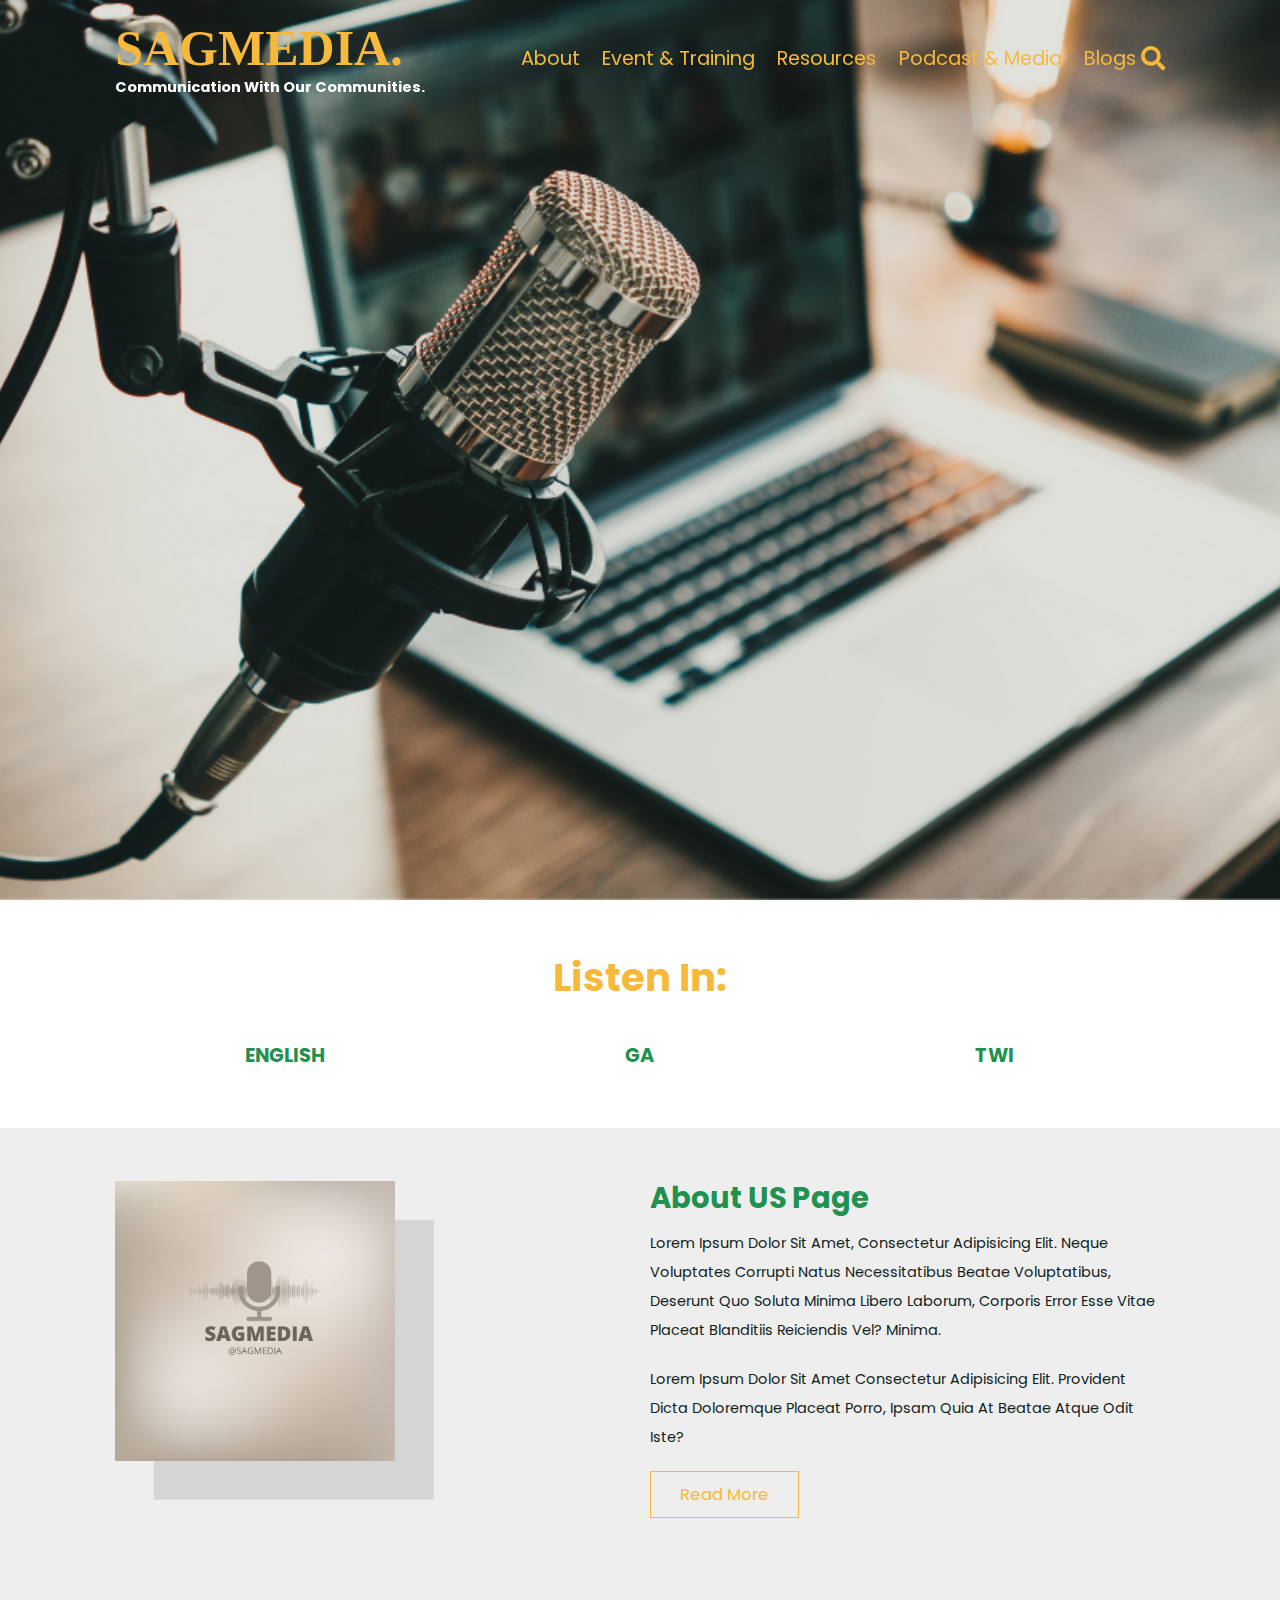
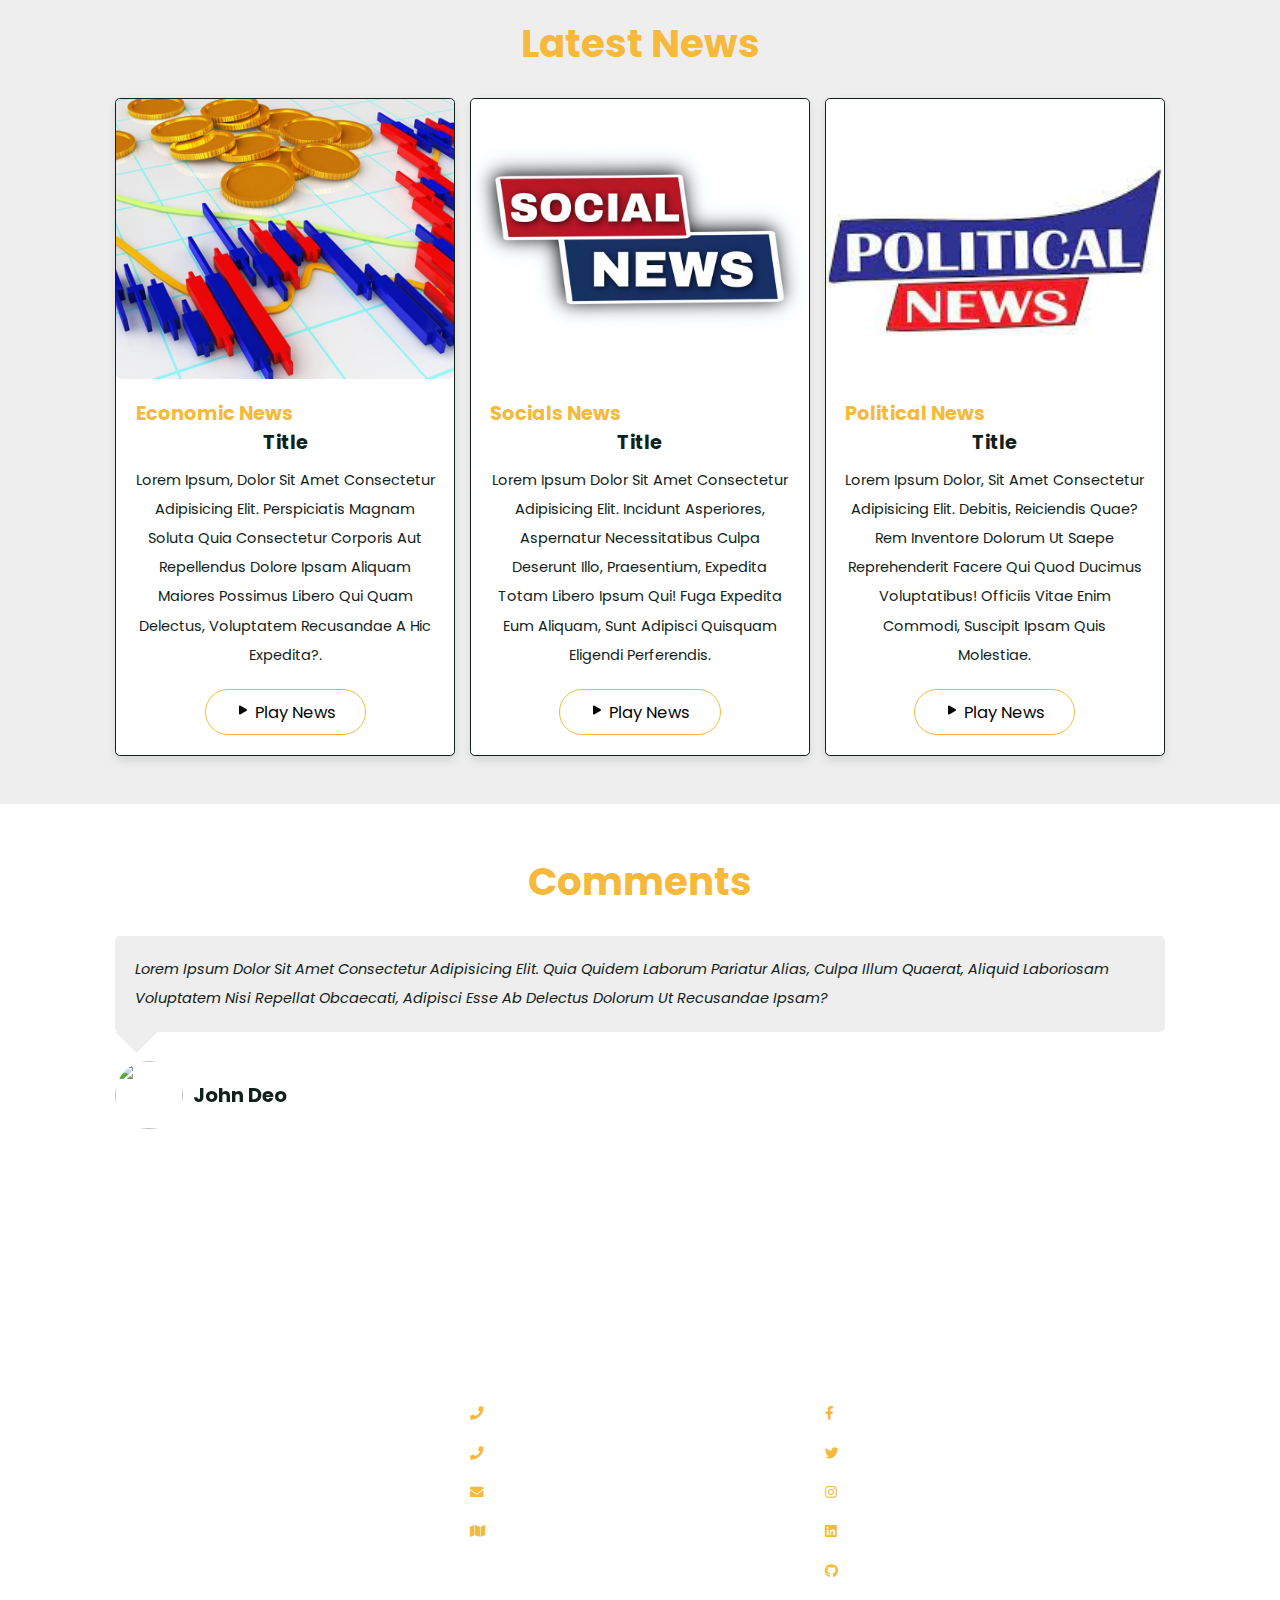
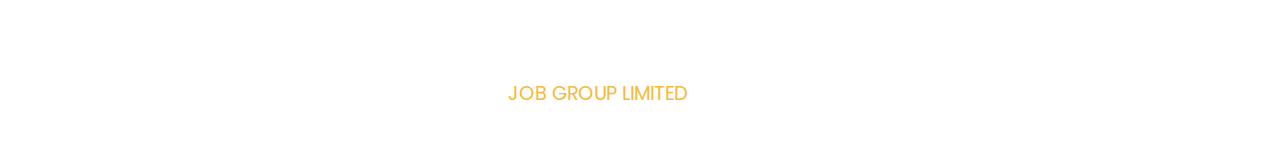
==== index.html @ a6d1913e "Update index.html" ====
<!DOCTYPE html>
<html lang="en">
<head>
    <meta charset="utf-8">
    <meta name="viewport" content="width=device-width, initial-scale=1.0">
    <title>SAGMEDIA</title>
<!--     <link href="vendor/bootstrap/css/bootstrap.min.css" rel="stylesheet"> -->
<!--     <link rel="stylesheet" href="https://maxcdn.bootstrapcdn.com/bootstrap/3.4.1/css/bootstrap.min.css">
    <script src="https://ajax.googleapis.com/ajax/libs/jquery/3.6.4/jquery.min.js"></script>
    <script src="https://maxcdn.bootstrapcdn.com/bootstrap/3.4.1/js/bootstrap.min.js"></script>
 -->


    
    <!-- font awesome cdn link  -->
   <link rel="stylesheet" href="https://cdnjs.cloudflare.com/ajax/libs/font-awesome/5.15.4/css/all.min.css">

    <link rel="stylesheet" href="https://unpkg.com/swiper@7/swiper-bundle.min.css" />
    <link rel="stylesheet" href="https://cdn.jsdelivr.net/npm/swiper@10/swiper-bundle.min.css" />
  <!-- custom css file link  -->
  <link rel="stylesheet" href="css/style.css">
</head>

<header  class="header">
    <!-- <img src="image/1.jpg" alt="" style="width:50px;height:50px;">  -->
    <a href="index.html" class="logo"> <label style="color:#f6b93b;font-family: 'Dancing Script';font-size: 50px;">SAGMEDIA.</label>
    <p>Communication With Our Communities.</p>
    </a>

    <nav class="navbar">
        <div id="nav-close" class="fas fa-times"></div>
        <div class="dropdown">
            <div class="dropdown-content">
                <!--<a href="#home">Home</a> -->
                <a href="#about">About</a>
                <a href="#shop">Event & Training</a>
                <a href="#packages">Resources</a>
                <a href="#media">Podcast & Media</a>
                <a href="#blogs">Blogs</a>
            </div> 
        </div>
    </nav>

    <div class="icons">
        <div id="menu-btn" class="fas fa-bars"></div>
        <!-- <a href="#" class="fas fa-shopping-cart"></a> -->
        <div id="search-btn" class="fas fa-search"></div>
    </div>

 
</header>
<body>

<div class="search-form">

    <div id="close-search" class="fas fa-times"></div>

    <form action="">
        <input type="search" name="" placeholder="search here..." id="search-box">
        <label for="search-box" class="fas fa-search"></label>
    </form>
</div>

<!-- home section starts  -->

<section class="home" id="home">

    <div class="swiper home-slider">

        <div class="swiper-wrapper">

            <div class="swiper-slide">
                <div class="box" style="background: url(image/pod.png) no-repeat;">
                    <div class="content">
<!--                         <span style="color:white;">Satisfy Your</span> -->
<!--                         <h3>Taste for News</h3> -->
<!--                         <p>Lorem ipsum dolor sit amet consectetur adipisicing elit. Impedit unde ex molestias soluta consequatur saepe aliquam, excepturi delectus consequuntur minus!</p> -->
<!--                         <a href="#" class="btn">get started</a> -->
                    </div>
                </div>
            </div>

            
        </div>


    </div>

</section>

<!-- home section ends -->

<!-- category section starts  -->

<section class="categories">

    <h1 class="heading">Listen In:</h1>

    <div class="box-container">

        <div class="box">
            <!--<img src="images/category-1.jpg" alt=""> -->
            <a href="#"><h2>ENGLISH</h2></a>
            <!--<p>Lorem ipsum dolor sit amet consectetur, adipisicing elit. Laborum, id.</p> -->
            <!--<a href="#" class="btn">read more</a> -->
        </div>

        <div class="box">
            <!--<img src="images/category-2.jpg" alt=""> -->
            <a href="#"><h2>GA</h2></a>
            <!--<p>Lorem ipsum dolor sit amet consectetur, adipisicing elit. Laborum, id.</p> -->
            <!--<a href="#" class="btn">read more</a> -->
        </div>

        <div class="box">
            <!--<img src="images/category-3.jpg" alt=""> -->
            <a href="#"><h2>TWI</h2></a>
            <!--<p>Lorem ipsum dolor sit amet consectetur, adipisicing elit. Laborum, id.</p> -->
            <!--<a href="#" class="btn">read more</a> -->
        </div>

<!--         <div class="box">
            <img src="images/category-4.jpg" alt="">
            <h3>kayaking</h3>
            <p>Lorem ipsum dolor sit amet consectetur, adipisicing elit. Laborum, id.</p>
            <a href="#" class="btn">read more</a>
        </div> -->

    </div>

</section>

<!-- media section ends -->


<!-- about section starts  -->

<section class="about" id="about">

    <div class="image">
        <img src="image/logo.jpg" alt="logo">
    </div>

    <div class="content">
        <h3>About US Page</h3>
        <p>Lorem ipsum dolor sit amet, consectetur adipisicing elit. Neque voluptates corrupti natus necessitatibus beatae voluptatibus, deserunt quo soluta minima libero laborum, corporis error esse vitae placeat blanditiis reiciendis vel? Minima.</p>
        <p>Lorem ipsum dolor sit amet consectetur adipisicing elit. Provident dicta doloremque placeat porro, ipsam quia at beatae atque odit iste?</p>
        <a href="about.html" class="btn">read more</a>
    </div>

</section>

<!-- about section ends -->



<!-- show section starts  -->

<!-- <section class="Show" id="show">

    <h1 class="heading">Featured Shows</h1>

    <div class="Shows swiper">
        <div class="swiper-wrapper">
        <div class="swiper-slide slide">
         <div class="card">
            <img src="image/bible.webp" alt="bible" style="width:100%">
            <h1>Morning Devotion</h1>
            <p class="price">$19.99</p>
            <p>Lorem ipsum dolor sit amet consectetur adipisicing elit. Atque placeat natus odio ullam minus, error nisi porro aperiam. Excepturi ab quam quaerat numquam voluptas amet suscipit veritatis iusto, laborum obcaecati?</p>
         </div>        
        </div>
        <div class="swiper-slide slide">
         <div class="card">
            <img src="image/news.webp" alt="newspaper" style="width:100%">
            <h1>Daily News</h1>
            <p class="price">$19.99</p>
            <p>Lorem ipsum dolor sit, amet consectetur adipisicing elit. Blanditiis asperiores consectetur eos quas officia eius incidunt animi, laborum neque repellat molestias, inventore quam atque accusantium hic nam, fuga error ipsam?</p>
         </div>    
        </div>
        <div class="swiper-slide slide">
         <div class="card">
            <img src="image/sports.jpg" alt="sports" style="width:100%">
            <h1>Sports News</h1>
            <p class="price">$19.99</p>
            <p>Lorem ipsum dolor sit, amet consectetur adipisicing elit. Blanditiis asperiores consectetur eos quas officia eius incidunt animi, laborum neque repellat molestias, inventore quam atque accusantium hic nam, fuga error ipsam?</p>
         </div>  
        </div>
        <div class="swiper-slide slide">
         <div class="card">
            <img src="image/ent.webp" alt="entertainment" style="width:100%">
            <h1>Entertainment News</h1>
            <p class="price">$19.99</p>
            <p>Lorem ipsum dolor sit, amet consectetur adipisicing elit. Blanditiis asperiores consectetur eos quas officia eius incidunt animi, laborum neque repellat molestias, inventore quam atque accusantium hic nam, fuga error ipsam?</p>
         </div>  
        </div>
        <div class="swiper-slide slide">
         <div class="card">
            <img src="image/business.jpg" alt="business" style="width:100%">
            <h1>Business News</h1>
            <p class="price">$19.99</p>
            <p>Lorem ipsum dolor sit, amet consectetur adipisicing elit. Blanditiis asperiores consectetur eos quas officia eius incidunt animi, laborum neque repellat molestias, inventore quam atque accusantium hic nam, fuga error ipsam?</p>
         </div>  
        </div>
        <div class="swiper-slide slide">
         <div class="card">
            <img src="image/foreign.jpg" alt="affairs" style="width:100%">
            <h1>Foreign Affairs</h1>
            <p class="price">$19.99</p>
            <p>Lorem ipsum dolor sit, amet consectetur adipisicing elit. Blanditiis asperiores consectetur eos quas officia eius incidunt animi, laborum neque repellat molestias, inventore quam atque accusantium hic nam, fuga error ipsam?</p>
         </div>  
        </div>
        <!-- <div class="swiper-slide">Slide 7</div>
        <div class="swiper-slide">Slide 8</div>
        <div class="swiper-slide">Slide 9</div> 
        </div>
     <div class="swiper-button-next"></div>
     <div class="swiper-button-prev"></div>
     <div class="swiper-pagination"></div>
    </div>

    <div class="swiper product-slider">

        <div class="swiper-wrapper">

            <div class="swiper-slide slide">
                <div class="image">
                    <img src="images/product-1.jpg" alt="">
                    <div class="icons">
                        <a href="#" class="fas fa-shopping-cart"></a>
                        <a href="#" class="fas fa-eye"></a>
                        <a href="#" class="fas fa-share"></a>
                    </div>
                </div>
                <div class="content">
                    <h3>Scooter Name</h3>
                    <p style="color: grey;font-size:16px;">Serial Number: 12366</p>
                    <div class="price"> $5.00 - $25.00 </div>
                   
                </div>
            </div>

            <div class="swiper-slide slide">
                <div class="image">
                    <img src="images/product-2.jpg" alt="">
                    <div class="icons">
                        <a href="#" class="fas fa-shopping-cart"></a>
                        <a href="#" class="fas fa-eye"></a>
                        <a href="#" class="fas fa-share"></a>
                    </div>
                </div>
                <div class="content">
                <h3>Scooter Name</h3>
                <p style="color: grey;font-size:16px;">Serial Number: 12366</p>
                    <div class="price"> $5.00 - $25.00 </div>
                </div>
            </div>

            <div class="swiper-slide slide">
                <div class="image">
                    <img src="images/product-3.jpg" alt="">
                    <div class="icons">
                        <a href="#" class="fas fa-shopping-cart"></a>
                        <a href="#" class="fas fa-eye"></a>
                        <a href="#" class="fas fa-share"></a>
                    </div>
                </div>
                <div class="content">
                <h3>Scooter Name</h3>
                <p style="color: grey;font-size:16px;">Serial Number: 12366</p>
                    <div class="price"> $5.00 - $25.00 </div>
                </div>
            </div>

            <div class="swiper-slide slide">
                <div class="image">
                    <img src="images/product-4.jpg" alt="">
                    <div class="icons">
                        <a href="#" class="fas fa-shopping-cart"></a>
                        <a href="#" class="fas fa-eye"></a>
                        <a href="#" class="fas fa-share"></a>
                    </div>
                </div>
                <div class="content">
                <h3>Scooter Name</h3>
                <p style="color: grey;font-size:16px;">Serial Number: 12366</p>
                    <div class="price"> $5.00 - $25.00 </div>
                    
                </div>
            </div>

            <div class="swiper-slide slide">
                <div class="image">
                    <img src="images/product-5.jpg" alt="">
                    <div class="icons">
                        <a href="#" class="fas fa-shopping-cart"></a>
                        <a href="#" class="fas fa-eye"></a>
                        <a href="#" class="fas fa-share"></a>
                    </div>
                </div>
                <div class="content">
                <h3>Scooter Name</h3>
                <p style="color: grey;font-size:16px;">Serial Number: 12366</p>
                    <div class="price"> $5.00 - $25.00 </div>
                </div>
            </div>

            <div class="swiper-slide slide">
                <div class="image">
                    <img src="images/product-6.jpg" alt="">
                    <div class="icons">
                        <a href="#" class="fas fa-shopping-cart"></a>
                        <a href="#" class="fas fa-eye"></a>
                        <a href="#" class="fas fa-share"></a>
                    </div>
                </div>
                <div class="content">
                 <h3>Scooter Name</h3>
                 <p style="color: grey;font-size:16px;">Serial Number: 12366</p>
                    <div class="price"> $5.00 - $25.00 </div>
                   
                </div>
            </div>

        </div>

        <div class="swiper-button-next"></div>
        <div class="swiper-button-prev"></div>

    </div> 

</section>-->
<!-- show section ends -->

<!-- packages section starts  -->

<section class="Latest" id="Latest">

    <h1 class="heading">Latest News</h1>

    <div class="box-container">

        <div class="box">
            <div class="image">
                <img src="image/econs.jpg" alt="Economics">
            </div>
            <div class="content">
                <h3>Economic News</h3>
                   <h4>Title</h4>
                <p>Lorem ipsum, dolor sit amet consectetur adipisicing elit. Perspiciatis magnam soluta quia consectetur corporis aut repellendus dolore ipsam aliquam maiores possimus libero qui quam delectus, voluptatem recusandae a hic expedita?.</p>
                <!-- <div class="price">$250 - $450</div> -->
                <a href="#" class="btns"><svg xmlns="http://www.w3.org/2000/svg" width="16" height="16" fill="currentColor" class="bi bi-play-fill" viewBox="0 0 16 16">
  <path d="m11.596 8.697-6.363 3.692c-.54.313-1.233-.066-1.233-.697V4.308c0-.63.692-1.01 1.233-.696l6.363 3.692a.802.802 0 0 1 0 1.393z"/>
</svg> Play News</a>
            </div>
        </div>

        <div class="box">
            <div class="image">
                <img src="image/socials.jpg" alt="Socials News">
            </div>
            <div class="content">
                <h3>Socials News</h3>
                <h4>Title</h4>
                <p>Lorem ipsum dolor sit amet consectetur adipisicing elit. Incidunt asperiores, aspernatur necessitatibus culpa deserunt illo, praesentium, expedita totam libero ipsum qui! Fuga expedita eum aliquam, sunt adipisci quisquam eligendi perferendis.</p>
                <!-- <div class="price">$250 - $450</div> -->
                <a href="#" class="btns"><svg xmlns="http://www.w3.org/2000/svg" width="16" height="16" fill="currentColor" class="bi bi-play-fill" viewBox="0 0 16 16">
  <path d="m11.596 8.697-6.363 3.692c-.54.313-1.233-.066-1.233-.697V4.308c0-.63.692-1.01 1.233-.696l6.363 3.692a.802.802 0 0 1 0 1.393z"/>
</svg> Play News</a>
            </div>
        </div>

        <div class="box">
            <div class="image">
                <img src="image/politics.jpg" alt="Politics">
            </div>
            <div class="content">
                <h3>Political News</h3>
                <h4>Title</h4>
                <p>Lorem ipsum dolor, sit amet consectetur adipisicing elit. Debitis, reiciendis quae? Rem inventore dolorum ut saepe reprehenderit facere qui quod ducimus voluptatibus! Officiis vitae enim commodi, suscipit ipsam quis molestiae.</p>
                <!-- <div class="price">$250 - $450</div> -->
                <a href="#" class="btns"><svg xmlns="http://www.w3.org/2000/svg" width="16" height="16" fill="currentColor" class="bi bi-play-fill" viewBox="0 0 16 16">
  <path d="m11.596 8.697-6.363 3.692c-.54.313-1.233-.066-1.233-.697V4.308c0-.63.692-1.01 1.233-.696l6.363 3.692a.802.802 0 0 1 0 1.393z"/>
</svg> Play News</a>
            </div>
        </div>

    </div>

</section>

<!-- packages section ends -->



<!-- services section starts  -->

<!-- <section class="services"> 

    <h1 class="heading"> what we offer </h1>

    <div class="box-container">

        <div class="box">
            <img src="images/serv-1.png" alt="">
            <h3>complete guide</h3>
            <p>Lorem ipsum dolor sit, amet consectetur adipisicing elit. Repellendus, nihil?</p>
            <a href="#" class="btn">read more</a>
        </div>

        <div class="box">
            <img src="images/serv-2.png" alt="">
            <h3>custom packages</h3>
            <p>Lorem ipsum dolor sit, amet consectetur adipisicing elit. Repellendus, nihil?</p>
            <a href="#" class="btn">read more</a>
        </div>

        <div class="box">
            <img src="images/serv-3.png" alt="">
            <h3>family trips</h3>
            <p>Lorem ipsum dolor sit, amet consectetur adipisicing elit. Repellendus, nihil?</p>
            <a href="#" class="btn">read more</a>
        </div>

        <div class="box">
            <img src="images/serv-4.png" alt="">
            <h3>train guides</h3>
            <p>Lorem ipsum dolor sit, amet consectetur adipisicing elit. Repellendus, nihil?</p>
            <a href="#" class="btn">read more</a>
        </div>

        <div class="box">
            <img src="images/serv-5.png" alt="">
            <h3>adventure trail</h3>
            <p>Lorem ipsum dolor sit, amet consectetur adipisicing elit. Repellendus, nihil?</p>
            <a href="#" class="btn">read more</a>
        </div>

        <div class="box">
            <img src="images/serv-6.png" alt="">
            <h3>various adventures</h3>
            <p>Lorem ipsum dolor sit, amet consectetur adipisicing elit. Repellendus, nihil?</p>
            <a href="#" class="btn">read more</a>
        </div>
        
    </div>

</section>-->

<!-- services section ends -->


<!-- newsletter section  -->

<!-- <section class="newsletter">

    <div class="content">
        <h1 class="heading">subscirbe now</h1>
        <p>Lorem ipsum dolor sit, amet consectetur adipisicing elit. Laboriosam ipsam repellat nostrum esse officiis unde quisquam corporis doloremque adipisci similique!</p>
        <form action="">
            <input type="email" name="" placeholder="enter your email" id="" class="email">
            <input type="submit" value="subscirbe" class="btn">
        </form>
    </div>

</section> -->

<!-- reviews section starts  -->

<section class="reviews" id="reviews">

    <h1 class="heading">Comments</h1>

    <div class="swiper review-slider">

        <div class="swiper-wrapper">

            <div class="swiper-slide slide">
                <p class="text">Lorem ipsum dolor sit amet consectetur adipisicing elit. Quia quidem laborum pariatur alias, culpa illum quaerat, aliquid laboriosam voluptatem nisi repellat obcaecati, adipisci esse ab delectus dolorum ut recusandae ipsam?</p>
                <div class="user">
                    <img src="images/pic-1.png" alt="">
                    <div class="info">
                        <h3>john deo</h3>
                        <!-- <span>designer</span> -->
                    </div>
                </div>
            </div>

            <div class="swiper-slide slide">
                <p class="text">Lorem ipsum dolor sit amet consectetur adipisicing elit. Quia quidem laborum pariatur alias, culpa illum quaerat, aliquid laboriosam voluptatem nisi repellat obcaecati, adipisci esse ab delectus dolorum ut recusandae ipsam?</p>
                <div class="user">
                    <img src="images/pic-2.png" alt="">
                    <div class="info">
                        <h3>john deo</h3>
                        <span>designer</span>
                    </div>
                </div>
            </div>

            <div class="swiper-slide slide">
                <p class="text">Lorem ipsum dolor sit amet consectetur adipisicing elit. Quia quidem laborum pariatur alias, culpa illum quaerat, aliquid laboriosam voluptatem nisi repellat obcaecati, adipisci esse ab delectus dolorum ut recusandae ipsam?</p>
                <div class="user">
                    <img src="images/pic-3.png" alt="">
                    <div class="info">
                        <h3>john deo</h3>
                        <span>designer</span>
                    </div>
                </div>
            </div>

            <div class="swiper-slide slide">
                <p class="text">Lorem ipsum dolor sit amet consectetur adipisicing elit. Quia quidem laborum pariatur alias, culpa illum quaerat, aliquid laboriosam voluptatem nisi repellat obcaecati, adipisci esse ab delectus dolorum ut recusandae ipsam?</p>
                <div class="user">
                    <img src="images/pic-4.png" alt="">
                    <div class="info">
                        <h3>john deo</h3>
                        <span>designer</span>
                    </div>
                </div>
            </div>

            <div class="swiper-slide slide">
                <p class="text">Lorem ipsum dolor sit amet consectetur adipisicing elit. Quia quidem laborum pariatur alias, culpa illum quaerat, aliquid laboriosam voluptatem nisi repellat obcaecati, adipisci esse ab delectus dolorum ut recusandae ipsam?</p>
                <div class="user">
                    <img src="images/pic-5.png" alt="">
                    <div class="info">
                        <h3>john deo</h3>
                        <span>designer</span>
                    </div>
                </div>
            </div>

            <div class="swiper-slide slide">
                <p class="text">Lorem ipsum dolor sit amet consectetur adipisicing elit. Quia quidem laborum pariatur alias, culpa illum quaerat, aliquid laboriosam voluptatem nisi repellat obcaecati, adipisci esse ab delectus dolorum ut recusandae ipsam?</p>
                <div class="user">
                    <img src="images/pic-6.png" alt="">
                    <div class="info">
                        <h3>john deo</h3>
                        <span>designer</span>
                    </div>
                </div>
            </div>

        </div>

    </div>

</section>

<!-- reviews section ends -->

<section class="clients">

    <div class="swiper clients-slider">
        <div class="swiper-wrapper">
            <div class="swiper-slide silde"><img src="images/client-logo-1.png" alt=""></div>
            <div class="swiper-slide silde"><img src="images/client-logo-2.png" alt=""></div>
            <div class="swiper-slide silde"><img src="images/client-logo-3.png" alt=""></div>
            <div class="swiper-slide silde"><img src="images/client-logo-4.png" alt=""></div>
        </div>
    </div>

</section>

<!-- footer section starts  -->

<section class="footer">

    <div class="box-container">

        <div class="box">
            <h3>quick links</h3>
            <a href="#home">Home</a>
            <a href="#about">About</a>
            <a href="#shop">Event & Training</a>
            <a href="#packages">Resources</a>
            <a href="#reviews">Podcast & Media</a>
            <a href="#blogs">Blogs</a>
        </div>

<!--         <div class="box">
            <h3>extra links</h3>
            <a href="#">my account</a>
            <a href="#">my order</a>
            <a href="#">my wishlist</a>
            <a href="#">ask questions</a>
            <a href="#">terms of use</a>
            <a href="#">privacy policy</a>
        </div> -->

        <div class="box">
            <h3>contact info</h3>
            <a href="#"> <i class="fas fa-phone"></i> +1232-4334556-7743890 </a>
            <a href="#"> <i class="fas fa-phone"></i> +73893-478393-7839 </a>
            <a href="#"> <i class="fas fa-envelope"></i> 123455@gmail.com </a>
            <a href="#"> <i class="fas fa-map"></i> accra, Ghana - +233 090 </a>
        </div>

        <div class="box">
            <h3>follow us</h3>
            <a href="#"> <i class="fab fa-facebook-f"></i> facebook </a>
            <a href="#"> <i class="fab fa-twitter"></i> twitter </a>
            <a href="#"> <i class="fab fa-instagram"></i> instagram </a>
            <a href="#"> <i class="fab fa-linkedin"></i> linkedin </a>
            <a href="#"> <i class="fab fa-github"></i> github </a>
        </div>

    </div>

    <div class="credit">created by <span>JOB GROUP LIMITED</span> | all rights reserved!</div>

</section>

<!-- footer section ends -->

<script src="https://cdn.jsdelivr.net/npm/swiper@10/swiper-bundle.min.js"></script>

<!-- custom js file link  -->
<script src="js/main.js"></script>



<!-- when scrolling header changes color start-->
<script>
  // Wait for the DOM to be loaded
  document.addEventListener("DOMContentLoaded", function () {
    // Get the header element
    var header = document.querySelector(".header");

    // Function to handle scrolling
    function handleScroll() {
      // Add "scrolled" class to header when user starts scrolling, remove it otherwise
      if (window.scrollY > 0) {
        header.classList.add("scrolled");
      } else {
        header.classList.remove("scrolled");
      }
    }

    // Listen for scroll events and call the handleScroll function
    window.addEventListener("scroll", handleScroll);
  });
</script>

<!-- when scrolling header changes color end-->
</body>
</html>
---- css/style.css ----
@import url("https://fonts.googleapis.com/css2?family=Poppins:ital,wght@0,100;0,300;0,400;0,500;0,600;1,100;1,300&display=swap");
* {
  font-family: 'Poppins', sans-serif;
  margin: 0;
  padding: 0;
  -webkit-box-sizing: border-box;
          box-sizing: border-box;
  outline: none;
  border: none;
  text-decoration: none;
  text-transform: capitalize;
  -webkit-transition: .2s linear;
  transition: .2s linear;
}

html {
  font-size: 60.5%;
  overflow-x: hidden;
  scroll-behavior: smooth;
  scroll-padding-top: 5rem;
}

html::-webkit-scrollbar {
  width: 1rem;
}

html::-webkit-scrollbar-track {
  background: #fff;
}

html::-webkit-scrollbar-thumb {
  background: #f6b93b;
}

section {
  padding: 5rem 9%;
}

.btn {
  margin-top: 1rem;
  display: inline-block;
  border: 0.2rem solid #f6b93b;
  color: #f6b93b;
  cursor: pointer;
  background: none;
  font-size: 1.7rem;
  padding: 1rem 3rem;
}

.btn:hover {
  background: #ffffff;
  color: #050000;
}

.btns {
  margin-top: 1rem;
  display: inline-block;
  border: 0.2rem solid #f6b93b;
  color: #050505;
  cursor: pointer;
  background: none;
  font-size: 1.7rem;
  padding: 1rem 3rem;
  border-radius: 5rem;
}

.btns:hover {
  /* background: #ffffff; */
  color: #000000;
}

.heading {
  text-align: center;
  margin-bottom: 2.5rem;
  font-size: 4rem;
  color: #f6b93b;
}

.header {
  position: fixed;
  top: 0;
  left: 0;
  right: 0;
  padding: 2rem 9%;
  z-index: 1000;
  display: -webkit-box;
  display: -ms-flexbox;
  display: flex;
  -webkit-box-align: center;
      -ms-flex-align: center;
          align-items: center;
}
.header p{
 font-size: 1.5rem;
 color: #ffffff;
}

.header.scrolled {
  background-color: whitesmoke; /* Change this to the desired color when scrolled */
  /* Additional styles for the header when scrolled */
}

.header.scrolled .navbar a {
  color: #080600; /* Change this to the new navbar link font color when scrolling */
  /* Add other styles for the navbar links when scrolling as needed */
}

.header.scrolled p {
  color: #080600; /* Change this to the new navbar link font color when scrolling */
  /* Add other styles for the navbar links when scrolling as needed */
}

.header.active {
  background: #fff;
  -webkit-box-shadow: 0 0.5rem 1rem rgba(0, 0, 0, 0.1);
          box-shadow: 0 0.5rem 1rem rgba(0, 0, 0, 0.1);
}

.header .logo {
  margin-right: auto;
  font-size: 2.5rem;
  color: #10221b;
  font-weight: bolder;
}

.header .logo i {
  color: #06fc9d;
}

.blur{
  color: grey;
  font-size: 22px;
}

.header .navbar a {
  margin-left: 2rem;
  font-size: 2.0rem;
  color:#f6b93b;
}

.header .navbar a:hover {
  color:#ffffff;
}

.header .navbar #nav-close {
  font-size: 5rem;
  cursor: pointer;
  color:#f6b93b;
  display: none;
}

.header .icons a,
.header .icons div {
  font-size: 2.5rem;
  margin-left: 0.5rem;
  cursor: pointer;
  color: #f6b93b;
}

.header .icons a:hover,
.header .icons div:hover {
  color: #219150;
}

.header #menu-btn {
  display: none;
}

.search-form {
  position: fixed;
  top: 0;
  left: 0;
  height: 100%;
  width: 100%;
  background: rgba(0, 0, 0, 0.8);
  display: -webkit-box;
  display: -ms-flexbox;
  display: flex;
  -webkit-box-align: center;
      -ms-flex-align: center;
          align-items: center;
  -webkit-box-pack: center;
      -ms-flex-pack: center;
          justify-content: center;
  z-index: 10000;
  -webkit-transform: translateY(-110%);
          transform: translateY(-110%);
}

.search-form.active {
  -webkit-transform: translateY(0%);
          transform: translateY(0%);
}

.search-form #close-search {
  position: absolute;
  top: 1.5rem;
  right: 2.5rem;
  cursor: pointer;
  color: #fff;
  font-size: 6rem;
}

.search-form #close-search:hover {
  color:#f6b93b;
}

.search-form form {
  width: 70rem;
  margin: 0 2rem;
  padding-bottom: 2rem;
  border-bottom: 0.2rem solid #fff;
  display: -webkit-box;
  display: -ms-flexbox;
  display: flex;
  -webkit-box-align: center;
      -ms-flex-align: center;
          align-items: center;
}

.search-form form input {
  width: 100%;
  font-size: 2rem;
  color: #fff;
  text-transform: none;
  background: none;
  padding-right: 2rem;
}

.search-form form input::-webkit-input-placeholder {
  color: #aaa;
}

.search-form form input:-ms-input-placeholder {
  color: #aaa;
}

.search-form form input::-ms-input-placeholder {
  color: #aaa;
}

.search-form form input::placeholder {
  color: #aaa;
}

.search-form form label {
  font-size: 3rem;
  cursor: pointer;
  color: #fff;
}

.search-form form label:hover {
  color:#f6b93b;
}


.home {
  padding: 0;
}

.home .box {
  min-height: 100vh;
  display: -webkit-box;
  display: -ms-flexbox;
  display: flex;
  -webkit-box-align: center;
      -ms-flex-align: center;
          align-items: center;
  background-size: cover !important;
  background-position: center !important;
  -webkit-box-pack: end;
      -ms-flex-pack: end;
          justify-content: flex-end;
  padding: 2rem 9%;
}

.home .box.second {
  -webkit-box-pack: start;
      -ms-flex-pack: start;
          justify-content: flex-start;
}

.home .box .content {
  width: 50rem;
}

.home .box .content span {
  font-size: 4rem;
  color: #10221b;
}

.home .box .content h3 {
  font-size: 6rem;
  color: #219150;
  padding-top: .5rem;
  text-transform: uppercase;
}

.home .box .content p {
  line-height: 2;
  color: #ffffff;
  font-size: 1.5rem;
  padding: 1rem 0;
}

.swiper-button-next::after,
.swiper-button-prev::after {
  font-size: 3rem;
  color: #f00808;
}

.category .box-container {
  display: -ms-grid;
  display: grid;
  -ms-grid-columns: (minmax(29rem, 1fr))[auto-fit];
      grid-template-columns: repeat(auto-fit, minmax(29rem, 1fr));
  gap: 1.5rem;
}

.category .box-container .box {
  text-align: center;
  padding: 1rem;
}

.category .box-container .box img {
  height: 20rem;
  width: 20rem;
  border-radius: 50%;
  margin-bottom: 1rem;
}

.category .box-container .box h3 {
  font-size: 2rem;
  color: #219150;
}

.category .box-container .box p {
  font-size: 1.5rem;
  color: #10221b;
  padding: 1rem 0;
  line-height: 2;
}

.card {
  box-shadow: 0 4px 8px 0 rgba(0, 0, 0, 0.2);
  width: 400px;
  margin: auto;
  text-align: center;
  font-family: arial;
}

.card h1{
  font-size: 3.9rem;
  font-family: 'Dancing Script';
  color: #ffffff;
  position: relative;
  top:-140px;
}

.price {
  color: grey;
  font-size: 22px;
}

.card button {
  border: none;
  outline: 0;
  padding: 12px;
  color: white;
  background-color: #000;
  text-align: center;
  cursor: pointer;
  width: 100%;
  font-size: 18px;
}

.card button:hover {
  opacity: 0.7;
}

.categories .box-container {
  display: -ms-grid;
  display: grid;
  -ms-grid-columns: (minmax(29rem, 1fr))[auto-fit];
      grid-template-columns: repeat(auto-fit, minmax(29rem, 1fr));
  gap: 1.5rem;
}

.categories .box-container .box {
  text-align: center;
  padding: 1rem;
}

.categories .box-container .box img {
  height: 20rem;
  width: 20rem;
  border-radius: 50%;
  margin-bottom: 1rem;
}

.categories .box-container .box h2{
  font-size: 2rem;
  color: #219150;
}

.categories .box-container .box p {
  font-size: 1.5rem;
  color: #10221b;
  padding: 1rem 0;
  line-height: 2;
}



.more{
  position: relative;
  top:-84px;
  left: 50px;
  color: #f6b93b;
}




.about {
  background: #eee;
  display: -webkit-box;
  display: -ms-flexbox;
  display: flex;
  -webkit-box-align: center;
      -ms-flex-align: center;
          align-items: center;
  -ms-flex-wrap: wrap;
      flex-wrap: wrap;
  gap: 2rem;
}

.about .image {
  -webkit-box-flex: 1;
      -ms-flex: 1 1 42rem;
          flex: 1 1 42rem;
  padding-right: 5rem;
  padding-bottom: 5rem;
}

.about .image img {
  width: 60%;
  -webkit-box-shadow: 4rem 4rem 0 rgba(0, 0, 0, 0.1);
          box-shadow: 4rem 4rem 0 rgba(0, 0, 0, 0.1);
}

.about .content {
  -webkit-box-flex: 1;
      -ms-flex: 1 1 42rem;
          flex: 1 1 42rem;
}

.about .content h3 {
  font-size: 3rem;
  color: #219150;
}

.about .content p {
  font-size: 1.5rem;
  color: #10221b;
  padding: 1rem 0;
  line-height: 2;
}

.Show .slide {
  max-width: 530px;
  margin-right: auto;
  margin-left: auto;
  display: grid;
  gap: 5rem;
  margin-top: 2rem;
  
}

.Show .slide:hover .image .icons {
  -webkit-transform: translateY(0);
          transform: translateY(0);
}

.Show.slide .image {
  position: relative;
  overflow: hidden;
  height: 30rem;
  width: 100%;
}

.Show .slide .image img {
  height: 100%;
  width: 100%;
  -o-object-fit: cover;
     object-fit: cover;
}

.Show .slide .image .icons {
  width: 100%;
  position: absolute;
  bottom: 2rem;
  left: 0;
  text-align: center;
  z-index: 10;
  -webkit-transform: translateY(7rem);
          transform: translateY(7rem);
}

.Show .slide .image .icons a {
  height: 4.5rem;
  width: 4.5rem;
  line-height: 4.5rem;
  font-size: 1.7rem;
  background: #10221b;
  color: #fff;
  margin: 0 .2rem;
}

.Show .slide .image .icons a:hover {
  background: #219150;
}

.Show .slide .content {
  padding: 1rem 0;
  text-align: center;
}

.Show .slide .content h3 {
  font-size: 2rem;
  color: #10221b;
}

.Show .slide .content .price {
  padding: 1rem 0;
  padding-top: .5rem;
  font-size: 2rem;
  color: #219150;
}

.Show .slide .content .stars i {
  font-size: 1.7rem;
  color: #10221b;
}

.Latest {
  background: #eee;
}

.Latest .box-container {
  display: -ms-grid;
  display: grid;
  -ms-grid-columns: (minmax(32rem, 1fr))[auto-fit];
      grid-template-columns: repeat(auto-fit, minmax(32rem, 1fr));
  gap: 1.5rem;
}

.Latest .box-container .box {
  text-align: center;
  background: #fff;
  border: 0.2rem solid #10221b;
  -webkit-box-shadow: 0 0.5rem 1rem rgba(0, 0, 0, 0.1);
          box-shadow: 0 0.5rem 1rem rgba(0, 0, 0, 0.1);
  border-radius: .5rem;
}

.Latest .box-container .box:hover {
  background: #10221b;
}

.Latest .box-container .box:hover .content > * {
  color: #fff;
}

.Latest .box-container .box:hover .btn {
  border-color: #fff;
}

.Latest .box-container .box:hover .btn:hover {
  background: #fff;
  color: #10221b;
}

.Latest .box-container .box .image {
  height: 29rem;
  overflow: hidden;
  padding: 0.0rem;
  padding-bottom: 0;
  border-radius: .5rem;
}

.Latest .box-container .box .image img {
  height: 100%;
  width: 100%;
  -o-object-fit: cover;
     object-fit: cover;
  border-radius: .5rem;
}

.Latest .box-container .box .content {
  padding: 2rem;
}

.Latest .box-container .box .content h3 {
  font-size: 2rem;
  color: #f6b93b;
  text-align: left;
}

.Latest .box-container .box .content h4 {
  font-size: 2rem;
  color: #10221b;
  text-align: center;
}

.Latest .box-container .box .content p {
  font-size: 1.5rem;
  color: #10221b;
  padding: 1rem 0;
  line-height: 2;
}

.Latest .box-container .box .content .price {
  font-size: 2rem;
  color: #219150;
}

.services {
  background: #eee;
}

.services .box-container {
  display: -ms-grid;
  display: grid;
  -ms-grid-columns: (minmax(31rem, 1fr))[auto-fit];
      grid-template-columns: repeat(auto-fit, minmax(31rem, 1fr));
  gap: 1.5rem;
}

.services .box-container .box {
  text-align: center;
  padding: 2rem;
  border: 0.2rem solid #10221b;
  border-radius: .5rem;
  background: #fff;
}

.services .box-container .box:hover {
  background: #10221b;
}

.services .box-container .box:hover img {
  -webkit-filter: invert(1);
          filter: invert(1);
}

.services .box-container .box:hover p {
  color: #fff;
}

.services .box-container .box:hover .btn {
  border-color: #fff;
  color: #fff;
}

.services .box-container .box:hover .btn:hover {
  background: #fff;
  color: #10221b;
}

.services .box-container .box img {
  height: 10rem;
  margin-bottom: 1rem;
}

.services .box-container .box h3 {
  font-size: 2rem;
  color: #219150;
}

.services .box-container .box p {
  font-size: 1.5rem;
  color: #10221b;
  padding: 1rem 0;
  line-height: 2;
}

.reviews .slide .text {
  padding: 2rem;
  font-size: 1.5rem;
  font-style: italic;
  background: #eee;
  border-radius: .5rem;
  color: #10221b;
  line-height: 2;
  position: relative;
  z-index: 0;
  margin-bottom: 3rem;
}

.reviews .slide .text::before {
  content: '';
  position: absolute;
  bottom: -1.5rem;
  left: .7rem;
  height: 3rem;
  width: 3rem;
  background: #eee;
  -webkit-transform: rotate(45deg);
          transform: rotate(45deg);
}

.reviews .slide .user {
  display: -webkit-box;
  display: -ms-flexbox;
  display: flex;
  -webkit-box-align: center;
      -ms-flex-align: center;
          align-items: center;
  gap: 1rem;
}

.reviews .slide .user img {
  height: 7rem;
  width: 7rem;
  border-radius: 50%;
}

.reviews .slide .user h3 {
  font-size: 2rem;
  color: #10221b;
}

.reviews .slide .user span {
  color: #219150;
  font-size: 1.5rem;
}

.blogs .slide {
  text-align: center;
  padding: 2rem;
}

.blogs .slide img {
  height: 25rem;
  width: 100%;
  -o-object-fit: cover;
     object-fit: cover;
  border-radius: .5rem;
}

.blogs .slide .icons {
  background: #10221b;
  border-radius: .5rem;
  padding: 1rem;
  position: relative;
  top: -2rem;
  display: inline-block;
}

.blogs .slide .icons a {
  font-size: 1.4rem;
  color: #fff;
  margin: 0 1rem;
}

.blogs .slide .icons a:hover {
  color: #219150;
}

.blogs .slide .icons a i {
  padding-right: .5rem;
  color: #219150;
}

.blogs .slide h3 {
  font-size: 2rem;
  color: #10221b;
}

.blogs .slide p {
  font-size: 1.4rem;
  padding: 1rem 0;
  line-height: 2;
  color: #10221b;
}

.newsletter {
  background: #eee;
}

.newsletter .content {
  max-width: 70rem;
  margin: 1rem auto;
  text-align: center;
}

.newsletter .content p {
  font-size: 1.5rem;
  line-height: 2;
  color: #10221b;
}

.newsletter .content form {
  margin-top: 2rem;
  background: #fff;
  border-radius: 5rem;
  border: 0.2rem solid #10221b;
  padding: .7rem;
  display: -webkit-box;
  display: -ms-flexbox;
  display: flex;
}

.newsletter .content form .email {
  width: 100%;
  background: none;
  text-transform: none;
  font-size: 1.6rem;
  color: #10221b;
  padding: 0 1.3rem;
}

.newsletter .content form .btn {
  margin-top: 0;
  border-radius: 5rem;
  background: #10221b;
  color: #fff;
}

.newsletter .content form .btn:hover {
  background: none;
  color: #10221b;
}

.clients .silde {
  text-align: center;
}

.clients .silde img {
  height: 12rem;
}

.footer {
  background: -webkit-gradient(linear, left top, left bottom, from(rgba(0, 0, 0, 0.5)), to(rgba(0, 0, 0, 0.5))), url(../images/footer-bg.jpg) no-repeat;
  background: linear-gradient(rgba(0, 0, 0, 0.5), rgba(0, 0, 0, 0.5)), url(../images/footer-bg.jpg) no-repeat;
  background-size: cover;
  background-position: center;
  background-attachment: fixed;
}

.footer .box-container {
  display: -ms-grid;
  display: grid;
  -ms-grid-columns: (minmax(25rem, 1fr))[auto-fit];
      grid-template-columns: repeat(auto-fit, minmax(25rem, 1fr));
  gap: 1.5rem;
}

.footer .box-container .box h3 {
  font-size: 2rem;
  padding: 1.5rem 0;
  color: #fff;
}

.footer .box-container .box a {
  display: block;
  font-size: 1.4rem;
  color: #fff;
  padding: 1rem 0;
}

.footer .box-container .box a i {
  color: #f6b93b;
  padding-right: .5rem;
}

.footer .box-container .box a:hover {
  color: #f6b93b;
}

.footer .box-container .box a:hover i {
  padding-right: 2rem;
}

.footer .credit {
  text-align: center;
  margin-top: 2.5rem;
  padding: 1rem;
  padding-top: 2.5rem;
  font-size: 2rem;
  color: #fff;
}

.footer .credit span {
  color:#f6b93b;
}

@media (max-width: 1200px) {
  .header {
    padding: 2rem;
  }
  section {
    padding: 3rem 2rem;
  }
}

@media (max-width: 991px) {
   
  html {
    font-size: 55%;
    scroll-padding-top: 7rem;
  }
  .home .box {
    padding: 2rem;
    -webkit-box-pack: center;
        -ms-flex-pack: center;
            justify-content: center;
    background-position: right !important;
  }
  .home .box.second {
    -webkit-box-pack: center;
        -ms-flex-pack: center;
            justify-content: center;
    background-position: left !important;
  }
  .home .box .content {
    text-align: center;
  }
  .home .box .content span {
    font-size: 3rem;
  }
  .home .box .content h3 {
    font-size: 4rem;
  }
}

@media (max-width: 768px) {
   
  .header #menu-btn {
    display: inline-block;
  }
  .header .navbar {
    position: fixed;
    top: 0;
    left: -110%;
    background: #fff;
    z-index: 10000;
    width: 35rem;
    height: 100%;
    display: -webkit-box;
    display: -ms-flexbox;
    display: flex;
    -webkit-box-orient: vertical;
    -webkit-box-direction: normal;
        -ms-flex-flow: column;
            flex-flow: column;
    -webkit-box-align: center;
        -ms-flex-align: center;
            align-items: center;
    -webkit-box-pack: center;
        -ms-flex-pack: center;
            justify-content: center;
  }
  .header .navbar.active {
    left: 0;
    -webkit-box-shadow: 0 0 0 100vw rgba(0, 0, 0, 0.8);
            box-shadow: 0 0 0 100vw rgba(0, 0, 0, 0.8);
  }
  .header .navbar a {
    margin: 1rem 0;
    font-size: 3rem;
  }
  .header .navbar #nav-close {
    display: block;
    position: absolute;
    top: 1rem;
    right: 2rem;
  }
  .swiper-button-next::after,
  .swiper-button-prev::after {
    display: none;
  }
}

@media (max-width: 450px) {
  html {
    font-size: 50%;
  }
  .heading {
    font-size: 3rem;
  }
}
/*# sourceMappingURL=style.css.map */
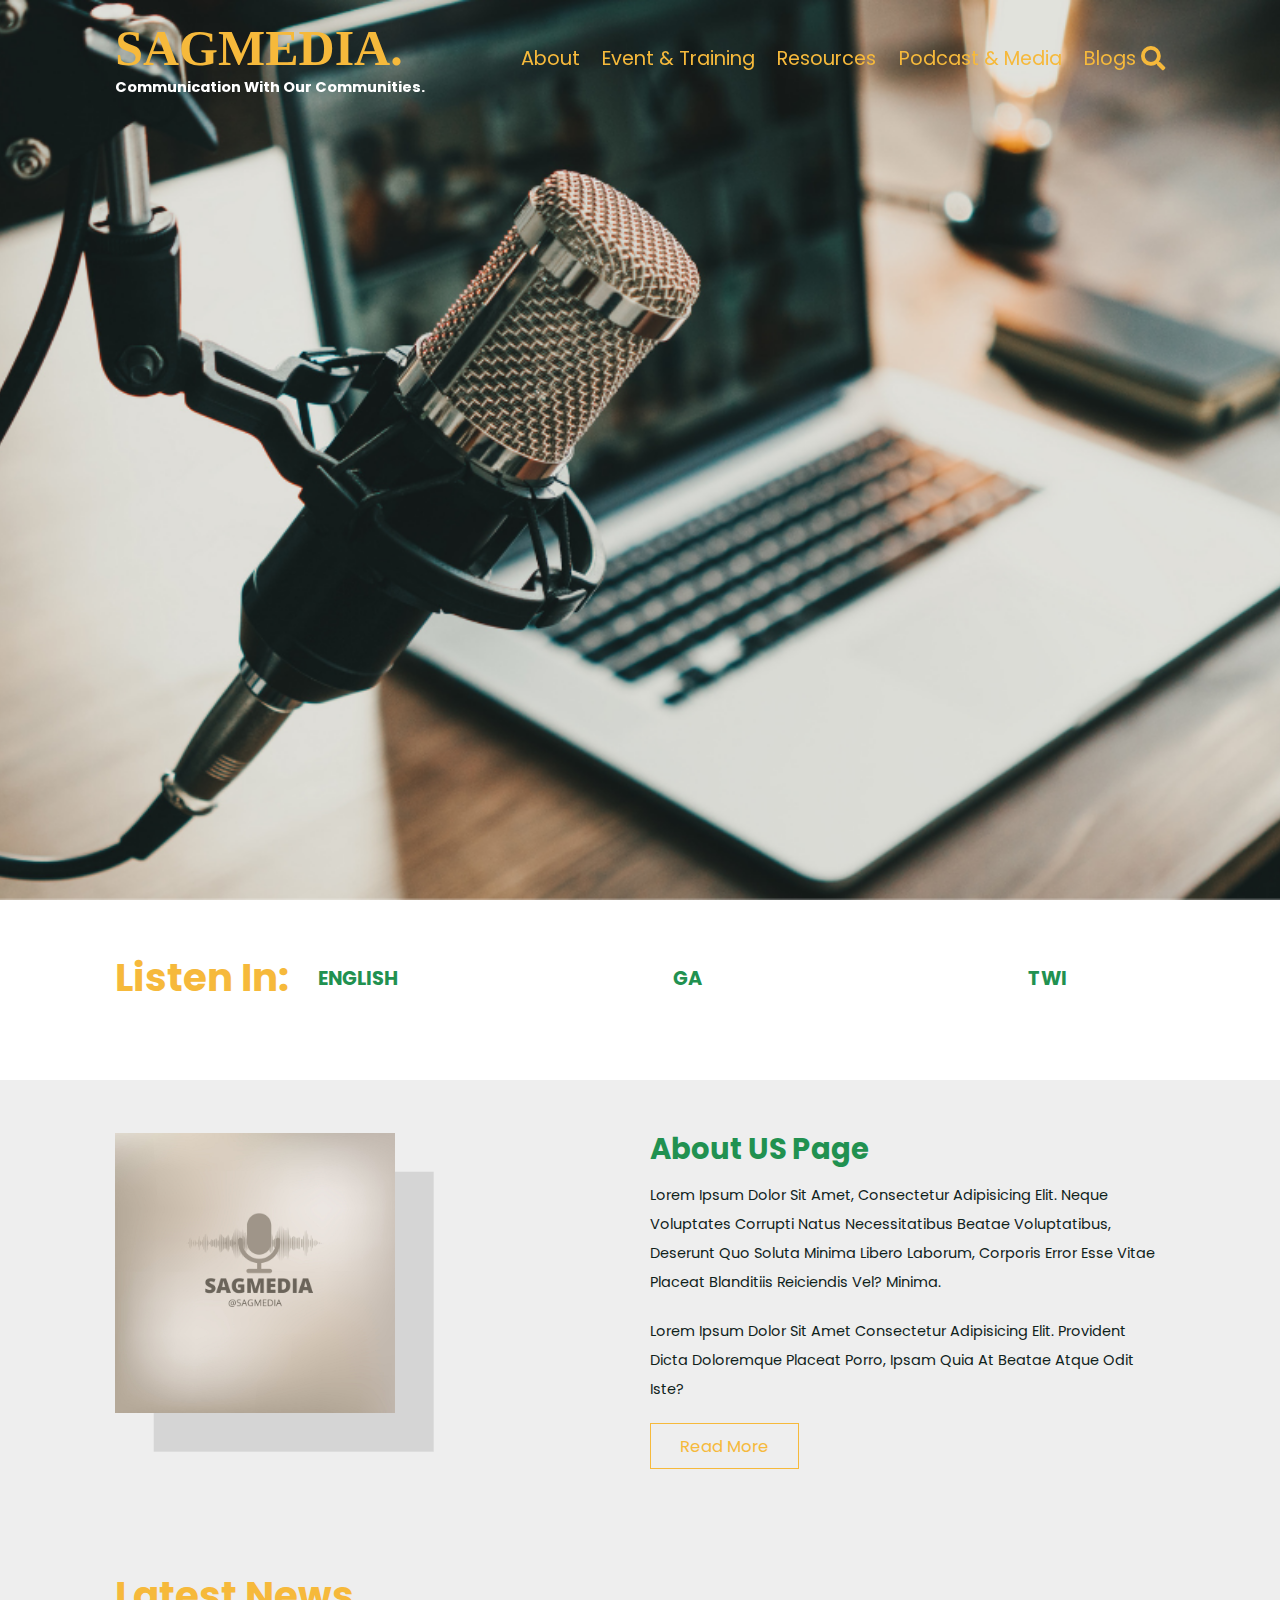
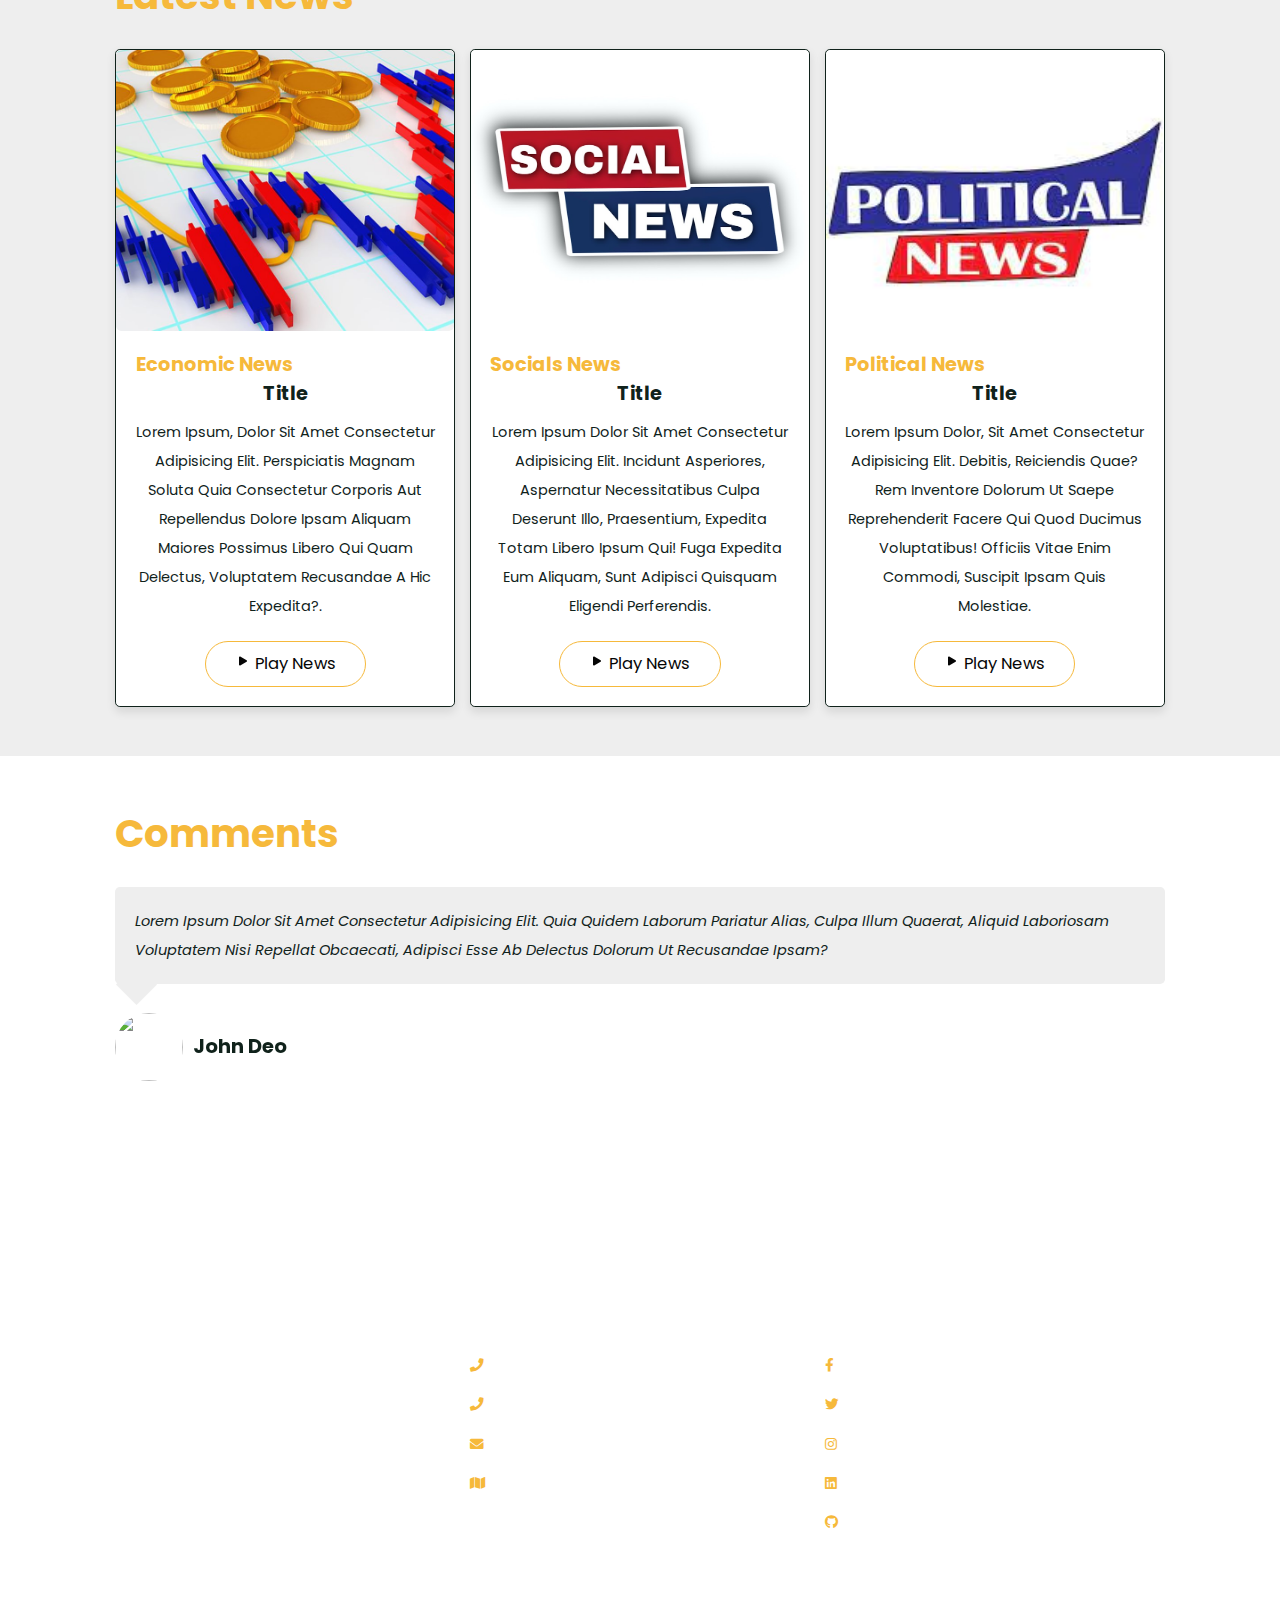
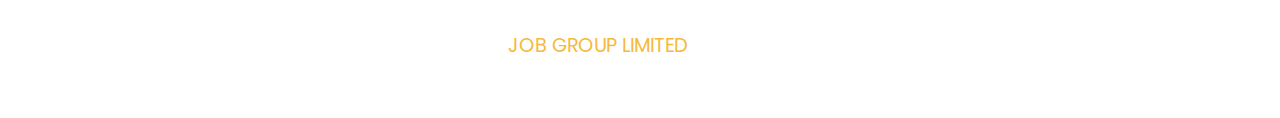
==== commit 0869338f: "Update index.html" ====
--- a/index.html
+++ b/index.html
@@ -33,10 +33,10 @@
             <div class="dropdown-content">
                 <!--<a href="#home">Home</a> -->
                 <a href="#about">About</a>
-                <a href="#shop">Event & Training</a>
-                <a href="#packages">Resources</a>
-                <a href="#media">Podcast & Media</a>
-                <a href="#blogs">Blogs</a>
+                <a href="resource.html">Event & Training</a>
+                <a href="resource.html">Resources</a>
+                <a href="resource.html">Podcast & Media</a>
+                <a href="resource.html">Blogs</a>
             </div> 
         </div>
     </nav>
--- a/css/style.css
+++ b/css/style.css
@@ -70,7 +70,7 @@
 }
 
 .heading {
-  text-align: center;
+  text-align: left;
   margin-bottom: 2.5rem;
   font-size: 4rem;
   color: #f6b93b;
@@ -380,15 +380,18 @@
 
 .categories .box-container {
   display: -ms-grid;
-  display: grid;
+  display:grid;
   -ms-grid-columns: (minmax(29rem, 1fr))[auto-fit];
       grid-template-columns: repeat(auto-fit, minmax(29rem, 1fr));
   gap: 1.5rem;
 }
 
 .categories .box-container .box {
-  text-align: center;
+  text-align: left;
   padding: 1rem;
+  margin-top:-8rem;
+  margin-left:20rem;
+  display:inline-block;
 }
 
 .categories .box-container .box img {
@@ -933,6 +936,12 @@
   .home .box .content h3 {
     font-size: 4rem;
   }
+  .categories .box-container .box {
+  text-align: left;
+  padding: 1rem;
+  margin-top:-8rem;
+  margin-left:20rem;
+}
 }
 
 @media (max-width: 768px) {
@@ -981,9 +990,21 @@
   .swiper-button-prev::after {
     display: none;
   }
+  .categories .box-container .box {
+  text-align: left;
+  padding: 1rem;
+  margin-top:-8rem;
+  margin-left:20rem;
+}
 }
 
 @media (max-width: 450px) {
+  .categories .box-container .box {
+  text-align: left;
+  padding: 1rem;
+  margin-top:-8rem;
+  margin-left:20rem;
+}
   html {
     font-size: 50%;
   }
@@ -991,4 +1012,38 @@
     font-size: 3rem;
   }
 }
+@media (max-width: 768px) {
+  /* Display the dropdown content as block */
+  .dropdown-content {
+    display: block !important; /* Override default display value */
+    background-color: #ffffff;
+    position: absolute;
+    top: 60px;
+    left: 0;
+    width: 100%;
+    z-index: 1;
+    border-top: 1px solid #ffffff;
+  }
+
+    /* Style the dropdown links */
+    .dropdown-content a {
+      display: block;
+      padding: 10px 20px;
+      color: #000 !important; /* Set font color to black */
+      text-decoration: none;
+      transition: background-color 0.3s ease-in-out;
+    }
+  .categories .box-container {
+    display: flex;
+    flex-wrap: wrap;
+    justify-content: space-between;
+  }
+
+  .categories .box {
+    width: 48%; /* Adjust as needed */
+    margin-bottom: 20px;
+  }
+}
+
+
 /*# sourceMappingURL=style.css.map */
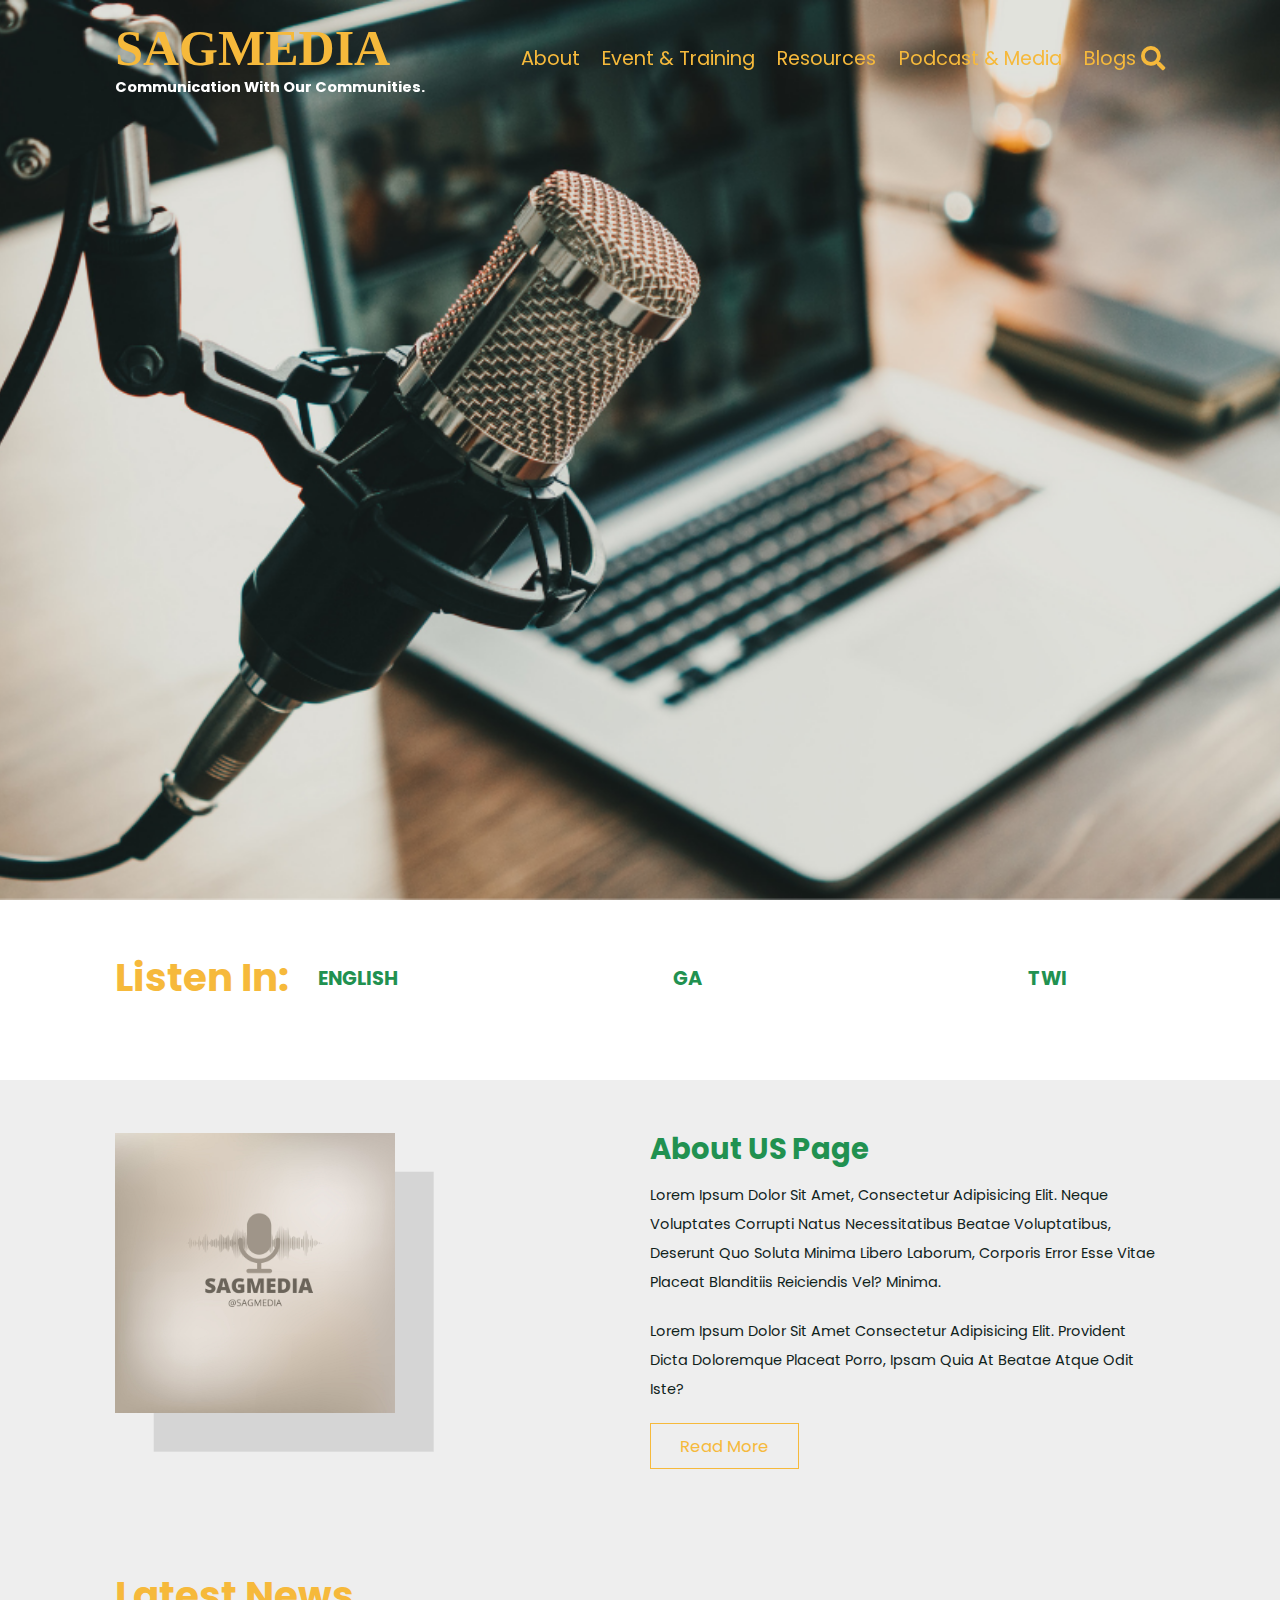
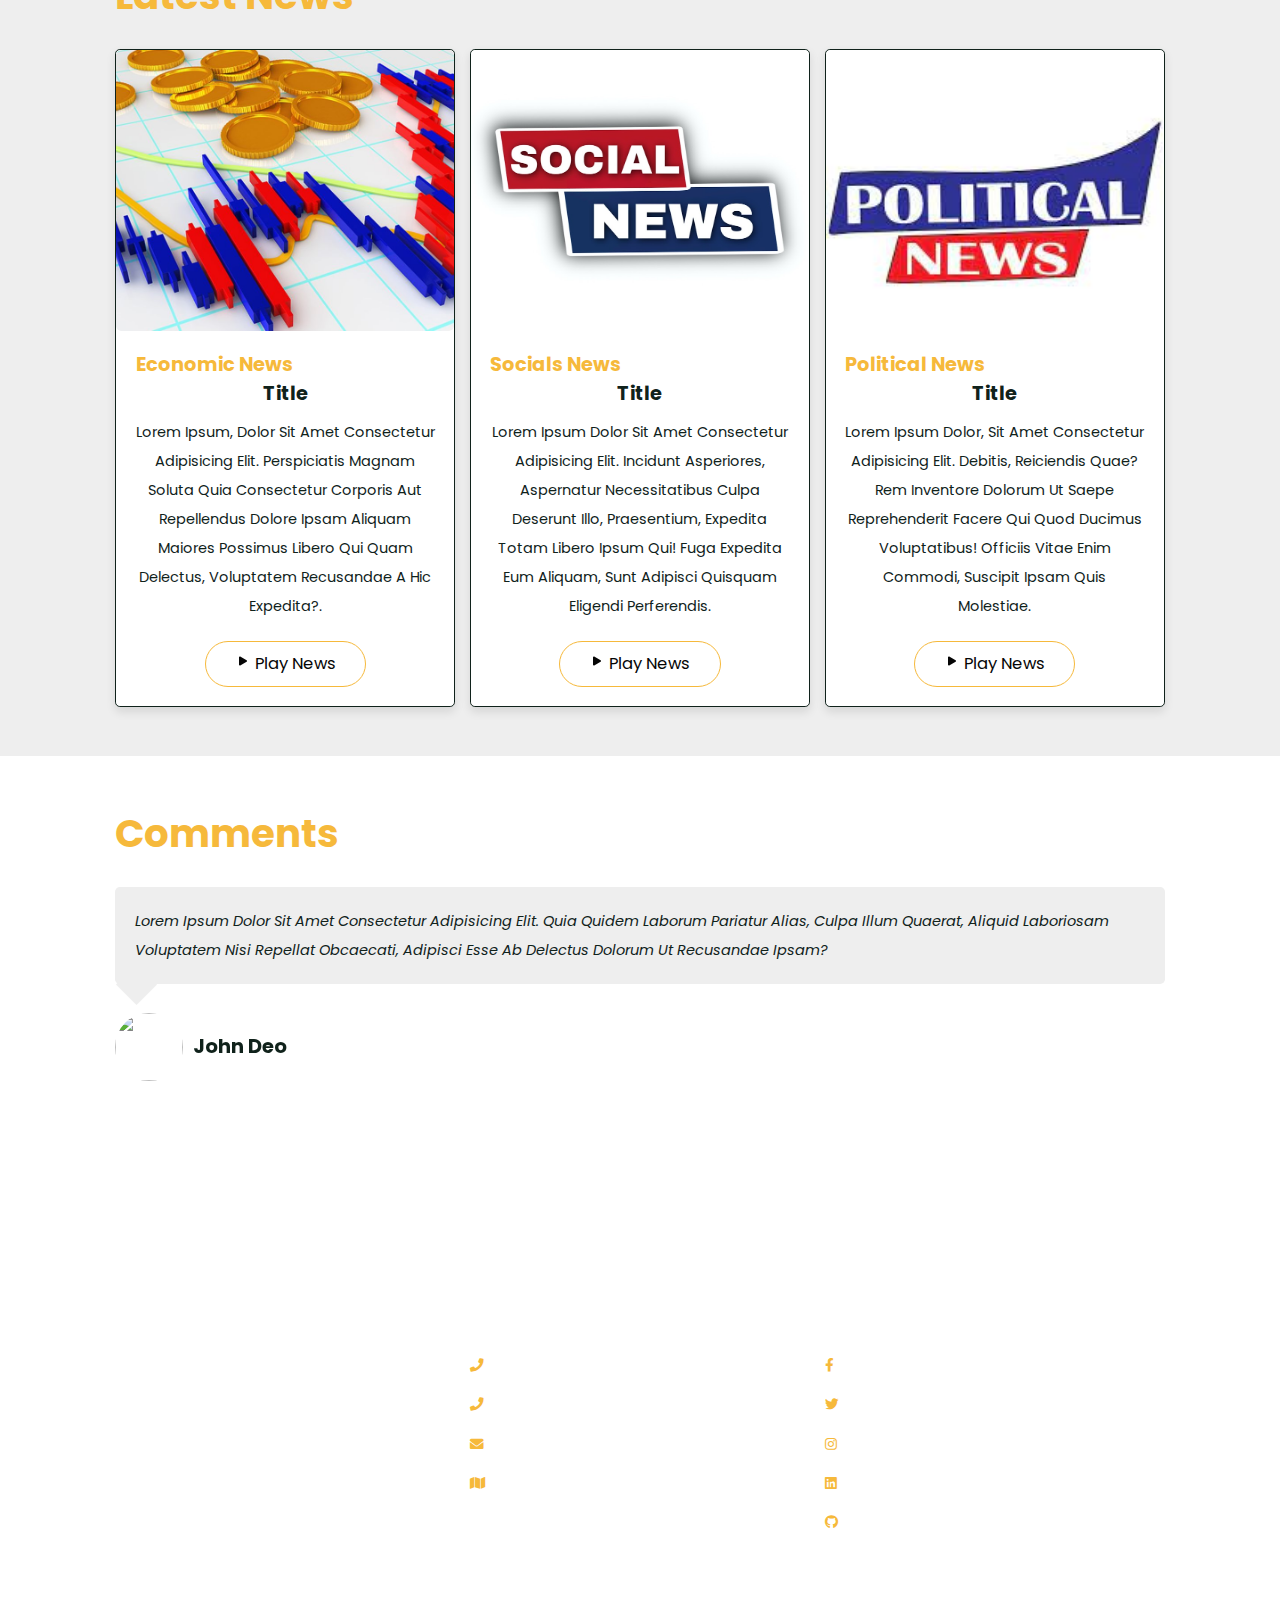
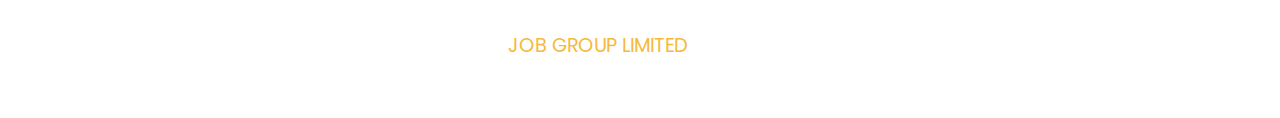
==== commit 9d8de6b4: "Update index.html" ====
--- a/index.html
+++ b/index.html
@@ -23,7 +23,7 @@
 
 <header  class="header">
     <!-- <img src="image/1.jpg" alt="" style="width:50px;height:50px;">  -->
-    <a href="index.html" class="logo"> <label style="color:#f6b93b;font-family: 'Dancing Script';font-size: 50px;">SAGMEDIA.</label>
+    <a href="index.html" class="logo"> <label style="color:#f6b93b;font-family: 'Dancing Script';font-size: 50px;">SAGMEDIA</label>
     <p>Communication With Our Communities.</p>
     </a>
 
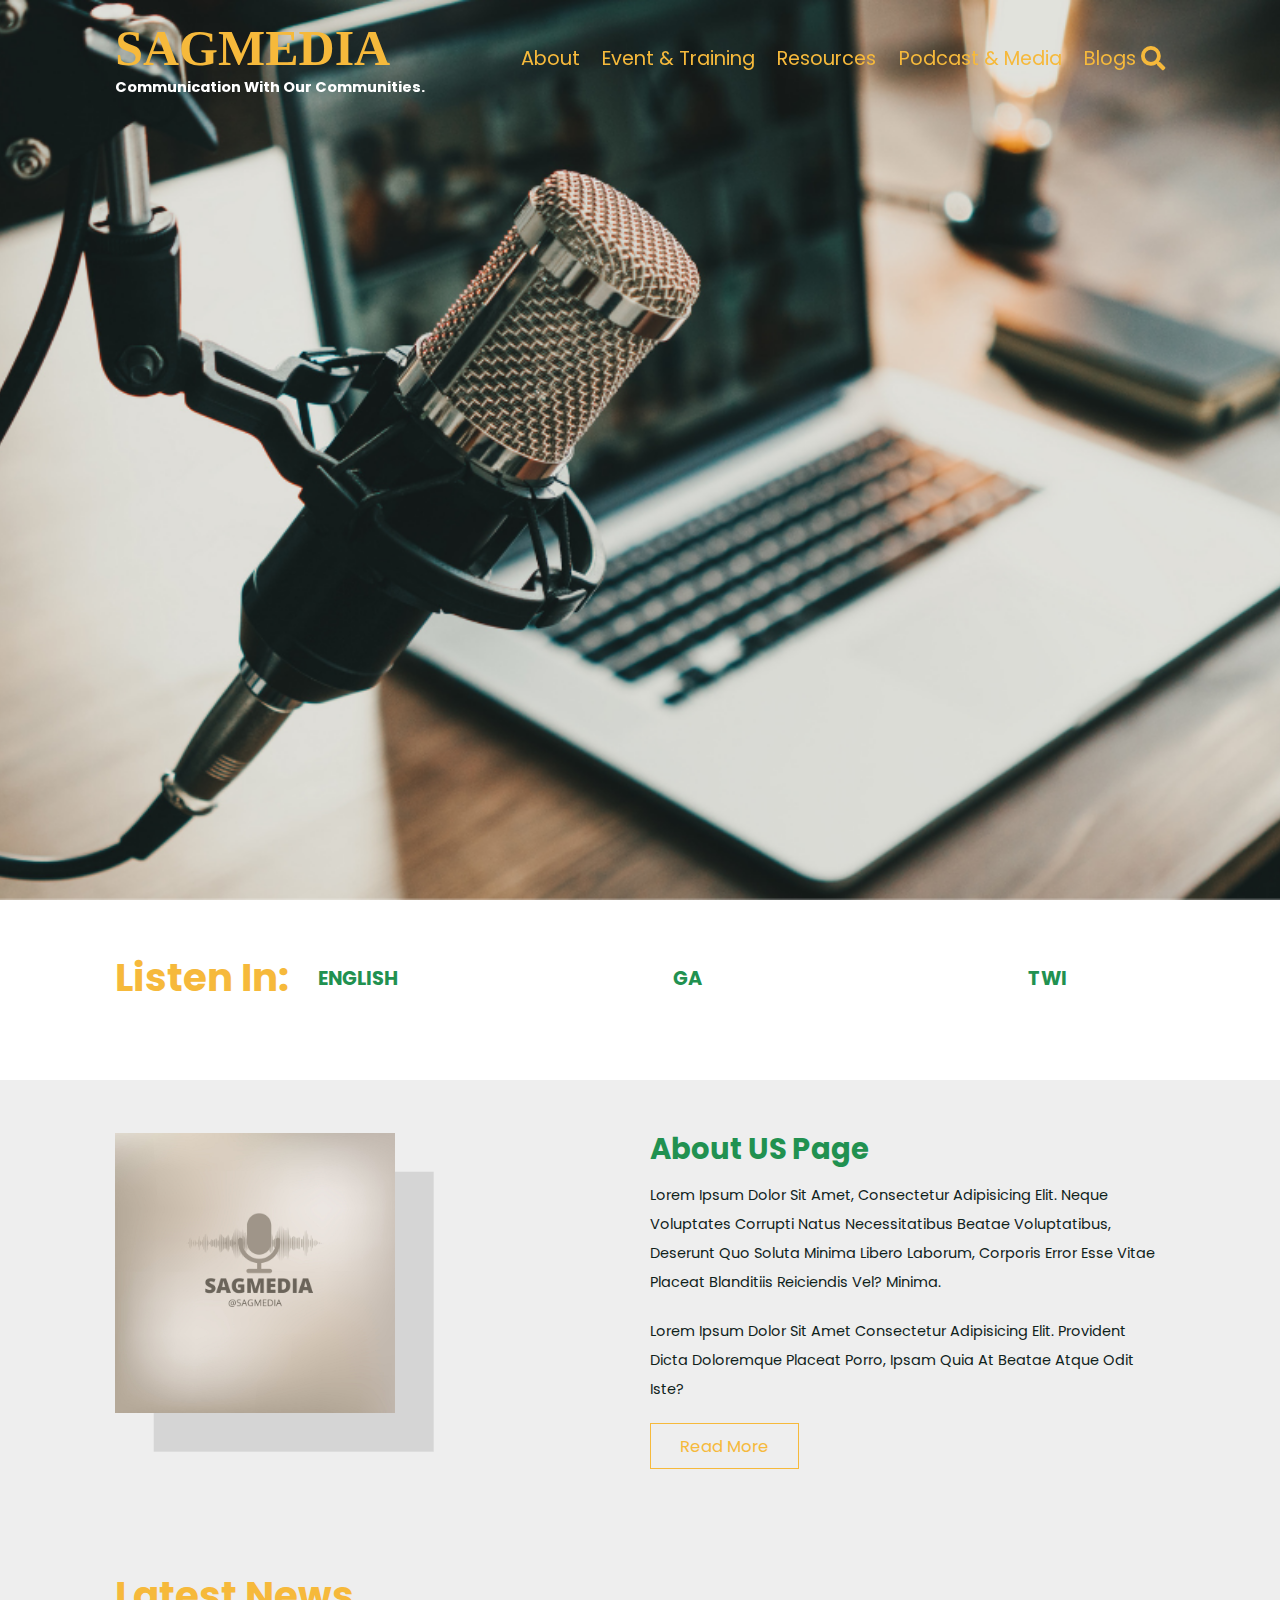
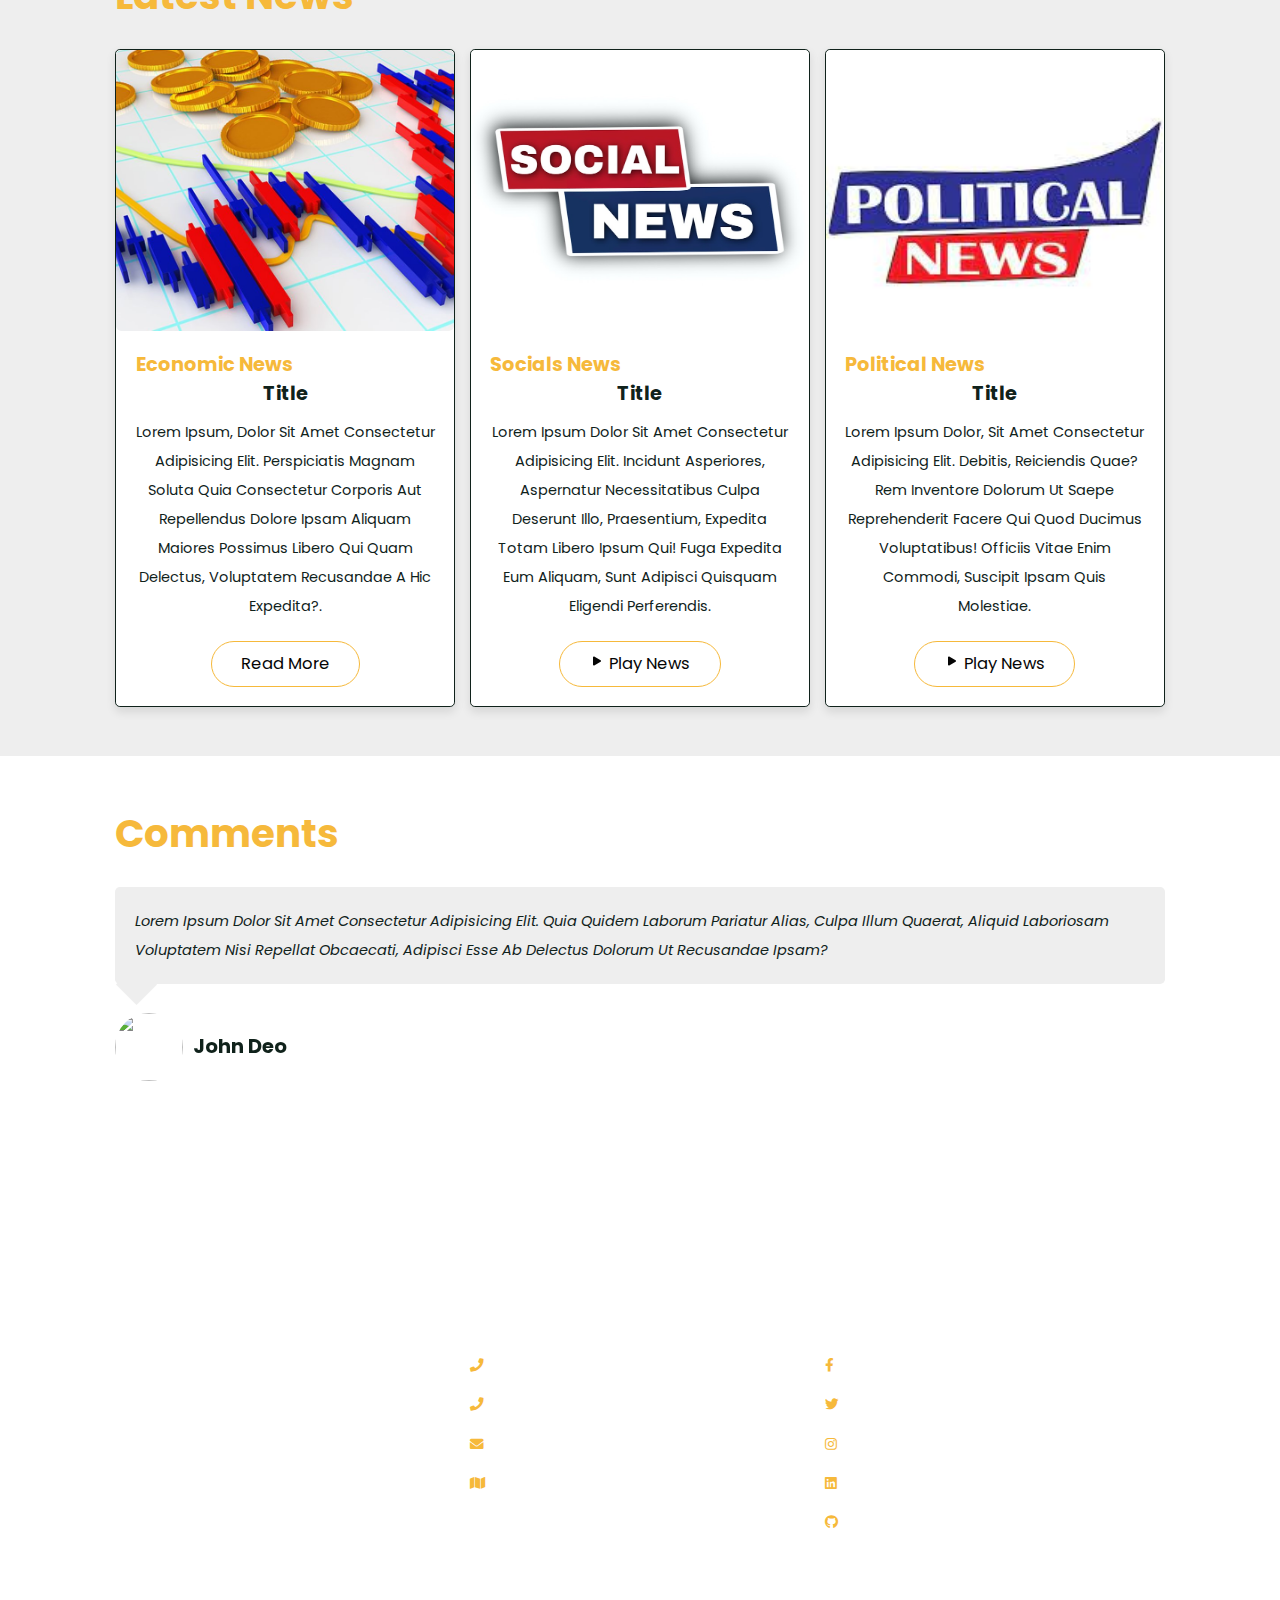
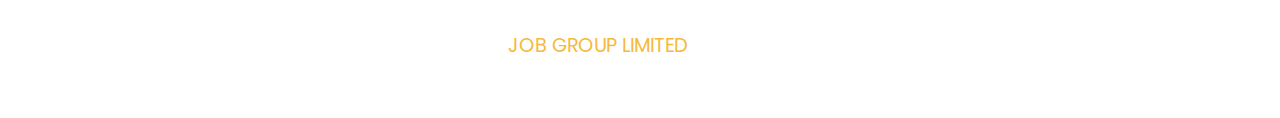
==== commit 8ae40b0d: "Update index.html" ====
--- a/index.html
+++ b/index.html
@@ -349,9 +349,7 @@
                    <h4>Title</h4>
                 <p>Lorem ipsum, dolor sit amet consectetur adipisicing elit. Perspiciatis magnam soluta quia consectetur corporis aut repellendus dolore ipsam aliquam maiores possimus libero qui quam delectus, voluptatem recusandae a hic expedita?.</p>
                 <!-- <div class="price">$250 - $450</div> -->
-                <a href="#" class="btns"><svg xmlns="http://www.w3.org/2000/svg" width="16" height="16" fill="currentColor" class="bi bi-play-fill" viewBox="0 0 16 16">
-  <path d="m11.596 8.697-6.363 3.692c-.54.313-1.233-.066-1.233-.697V4.308c0-.63.692-1.01 1.233-.696l6.363 3.692a.802.802 0 0 1 0 1.393z"/>
-</svg> Play News</a>
+                <a href="#" class="btns">Read More</a>
             </div>
         </div>
 
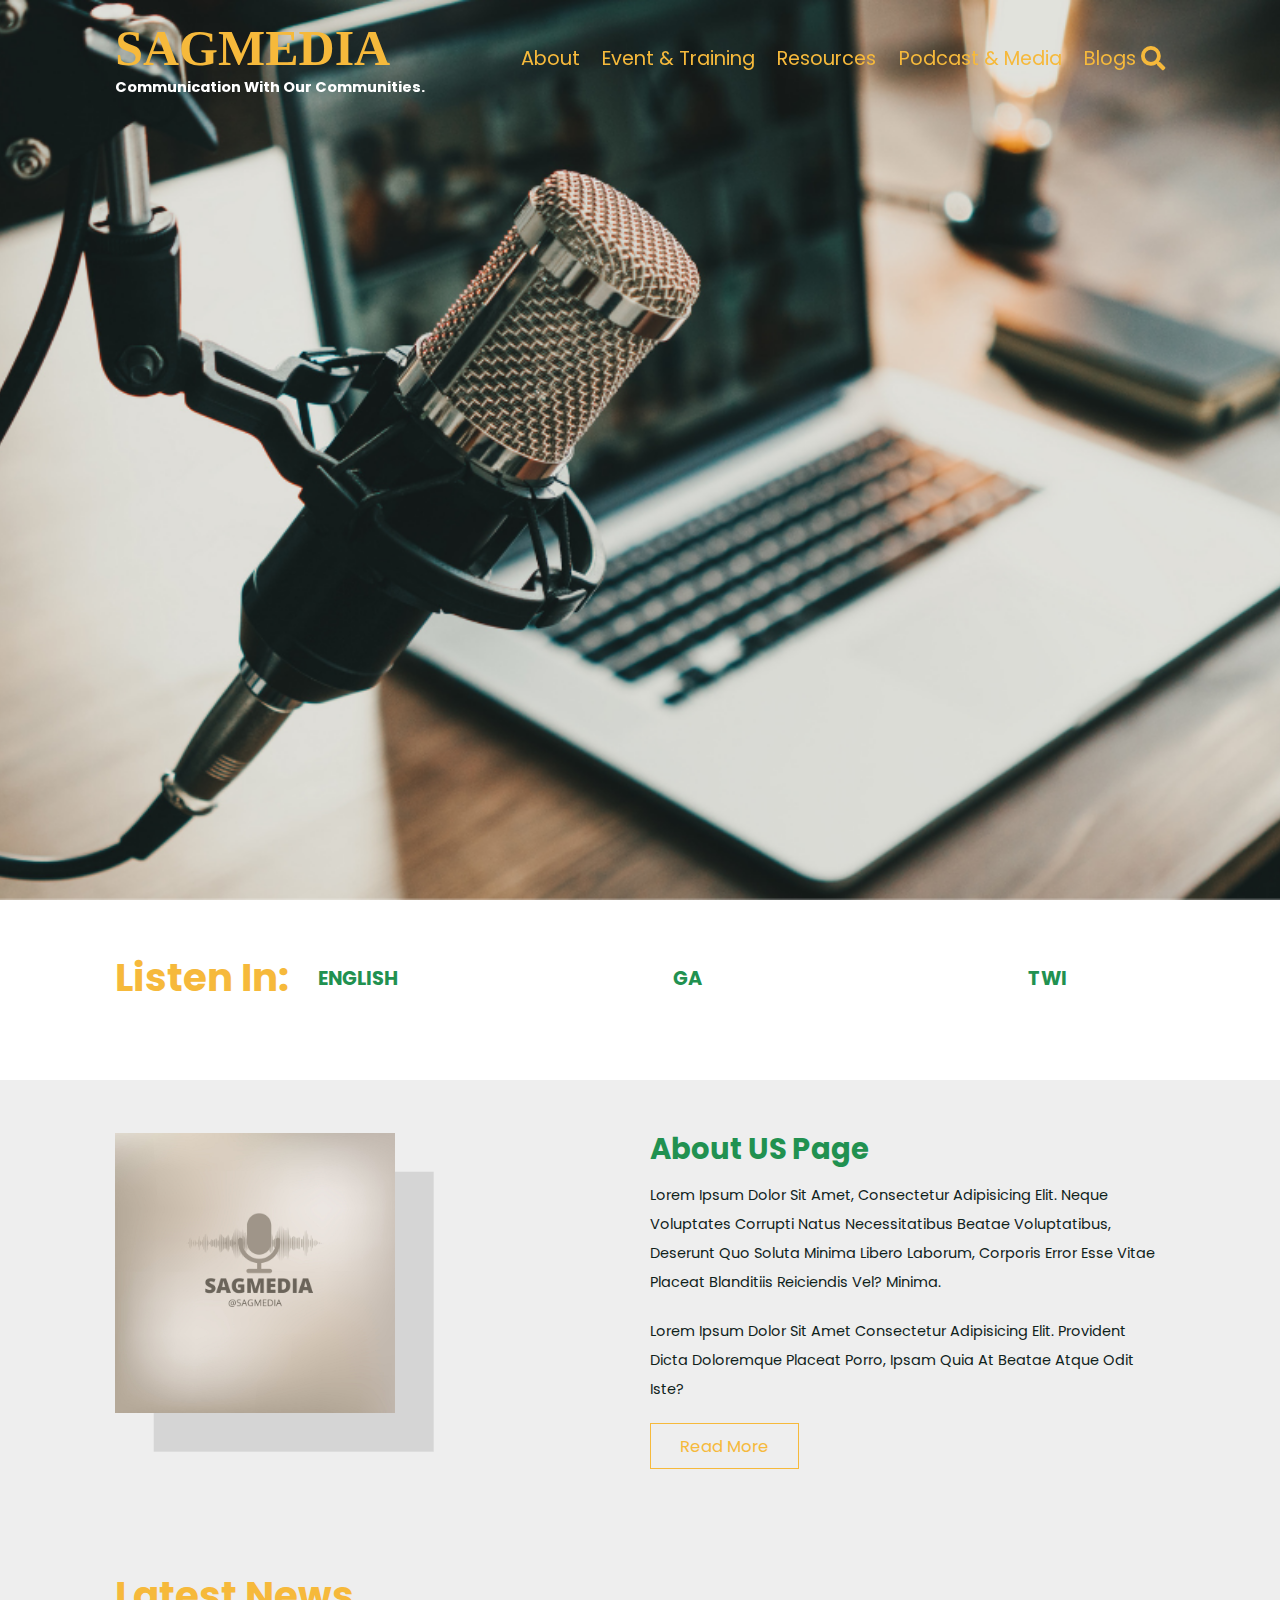
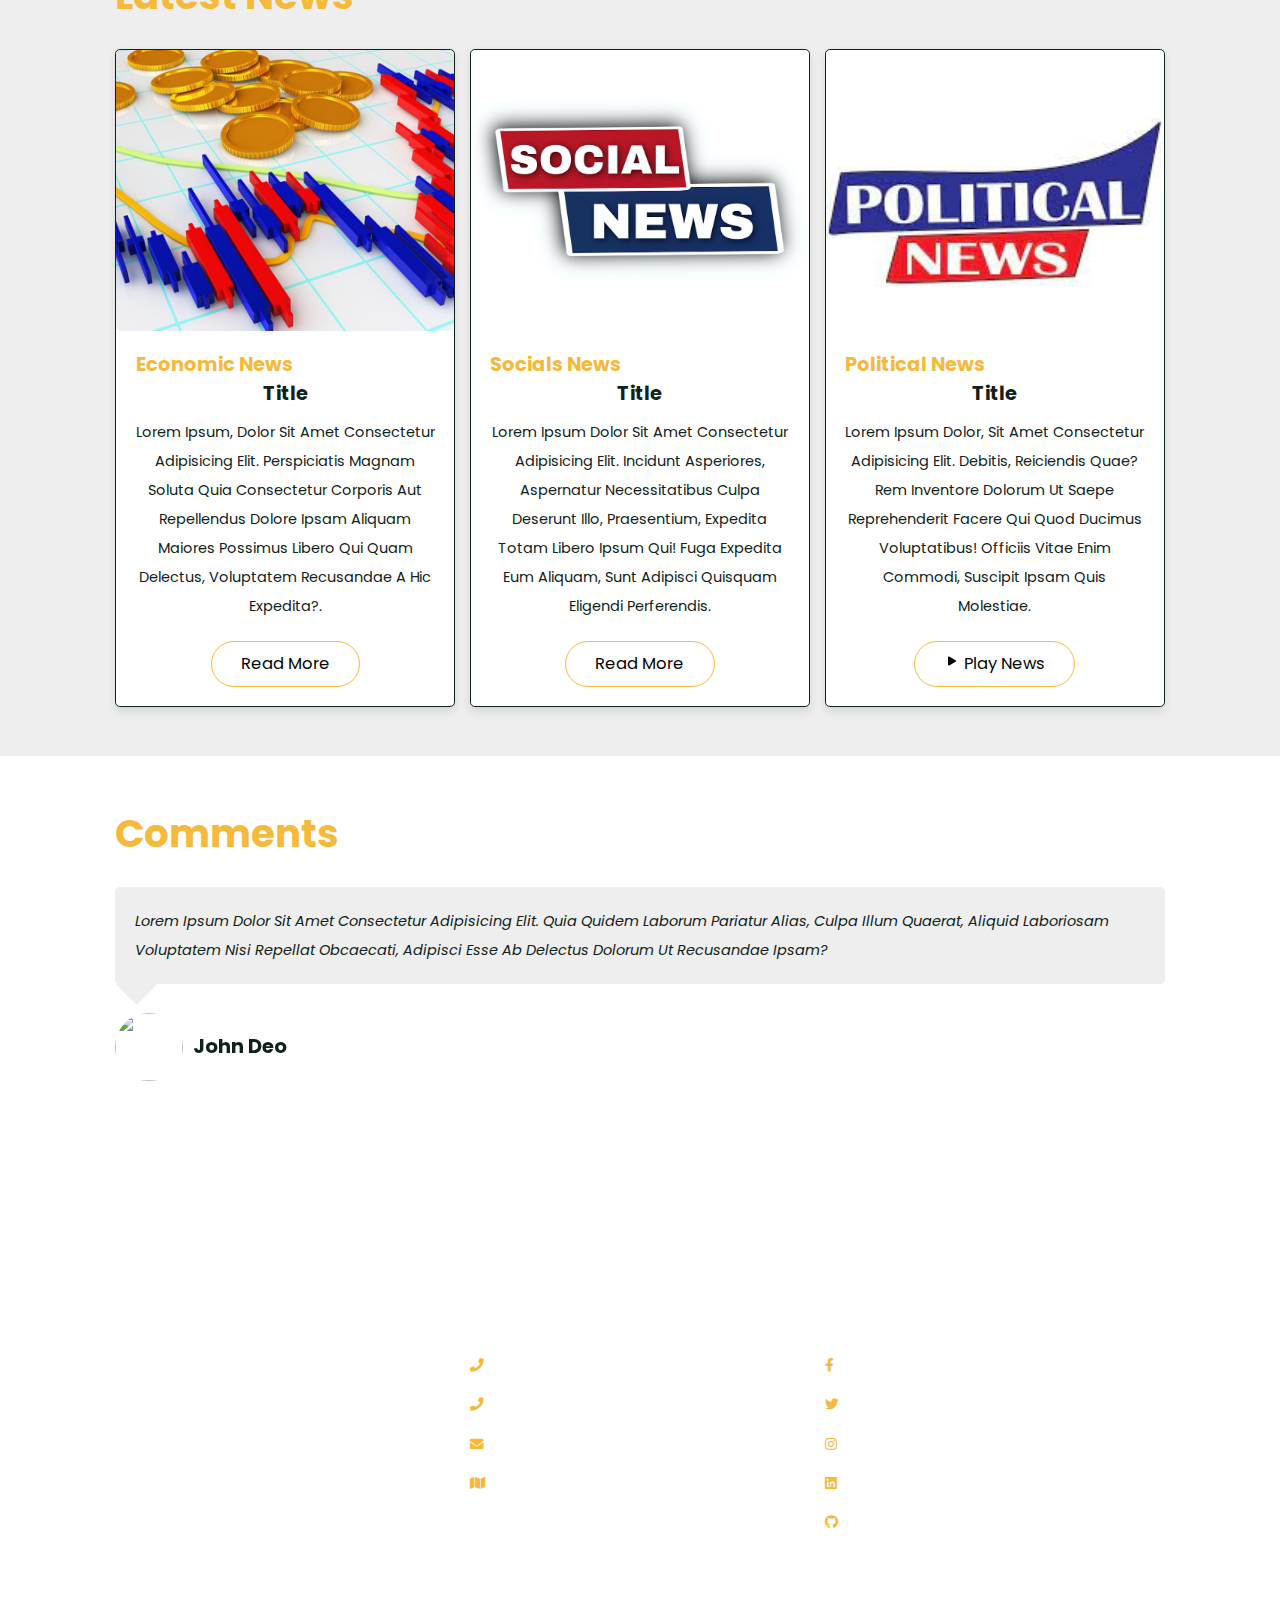
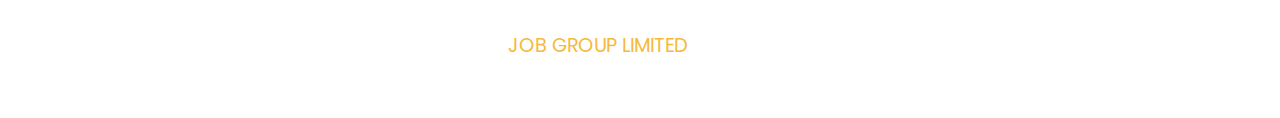
==== commit 856061d1: "Update index.html" ====
--- a/index.html
+++ b/index.html
@@ -362,9 +362,7 @@
                 <h4>Title</h4>
                 <p>Lorem ipsum dolor sit amet consectetur adipisicing elit. Incidunt asperiores, aspernatur necessitatibus culpa deserunt illo, praesentium, expedita totam libero ipsum qui! Fuga expedita eum aliquam, sunt adipisci quisquam eligendi perferendis.</p>
                 <!-- <div class="price">$250 - $450</div> -->
-                <a href="#" class="btns"><svg xmlns="http://www.w3.org/2000/svg" width="16" height="16" fill="currentColor" class="bi bi-play-fill" viewBox="0 0 16 16">
-  <path d="m11.596 8.697-6.363 3.692c-.54.313-1.233-.066-1.233-.697V4.308c0-.63.692-1.01 1.233-.696l6.363 3.692a.802.802 0 0 1 0 1.393z"/>
-</svg> Play News</a>
+                <a href="#" class="btns">Read More</a>
             </div>
         </div>
 
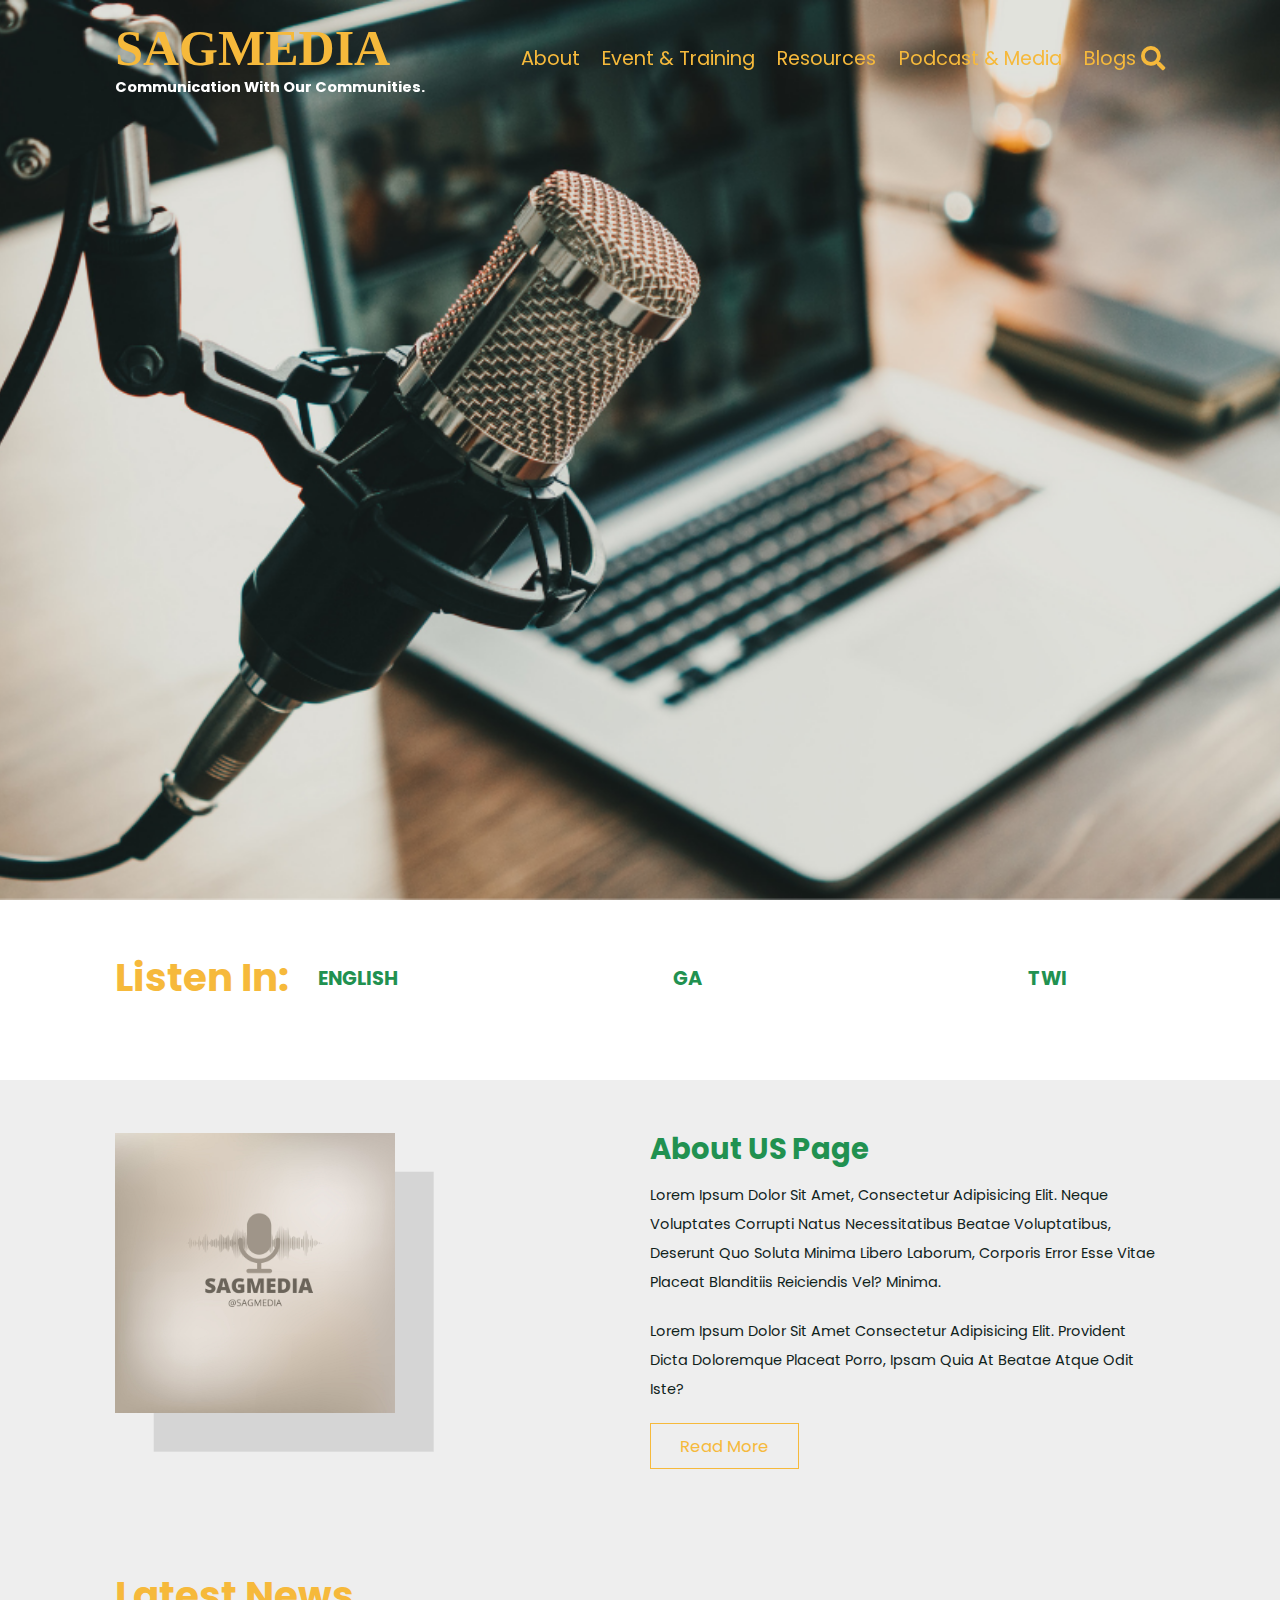
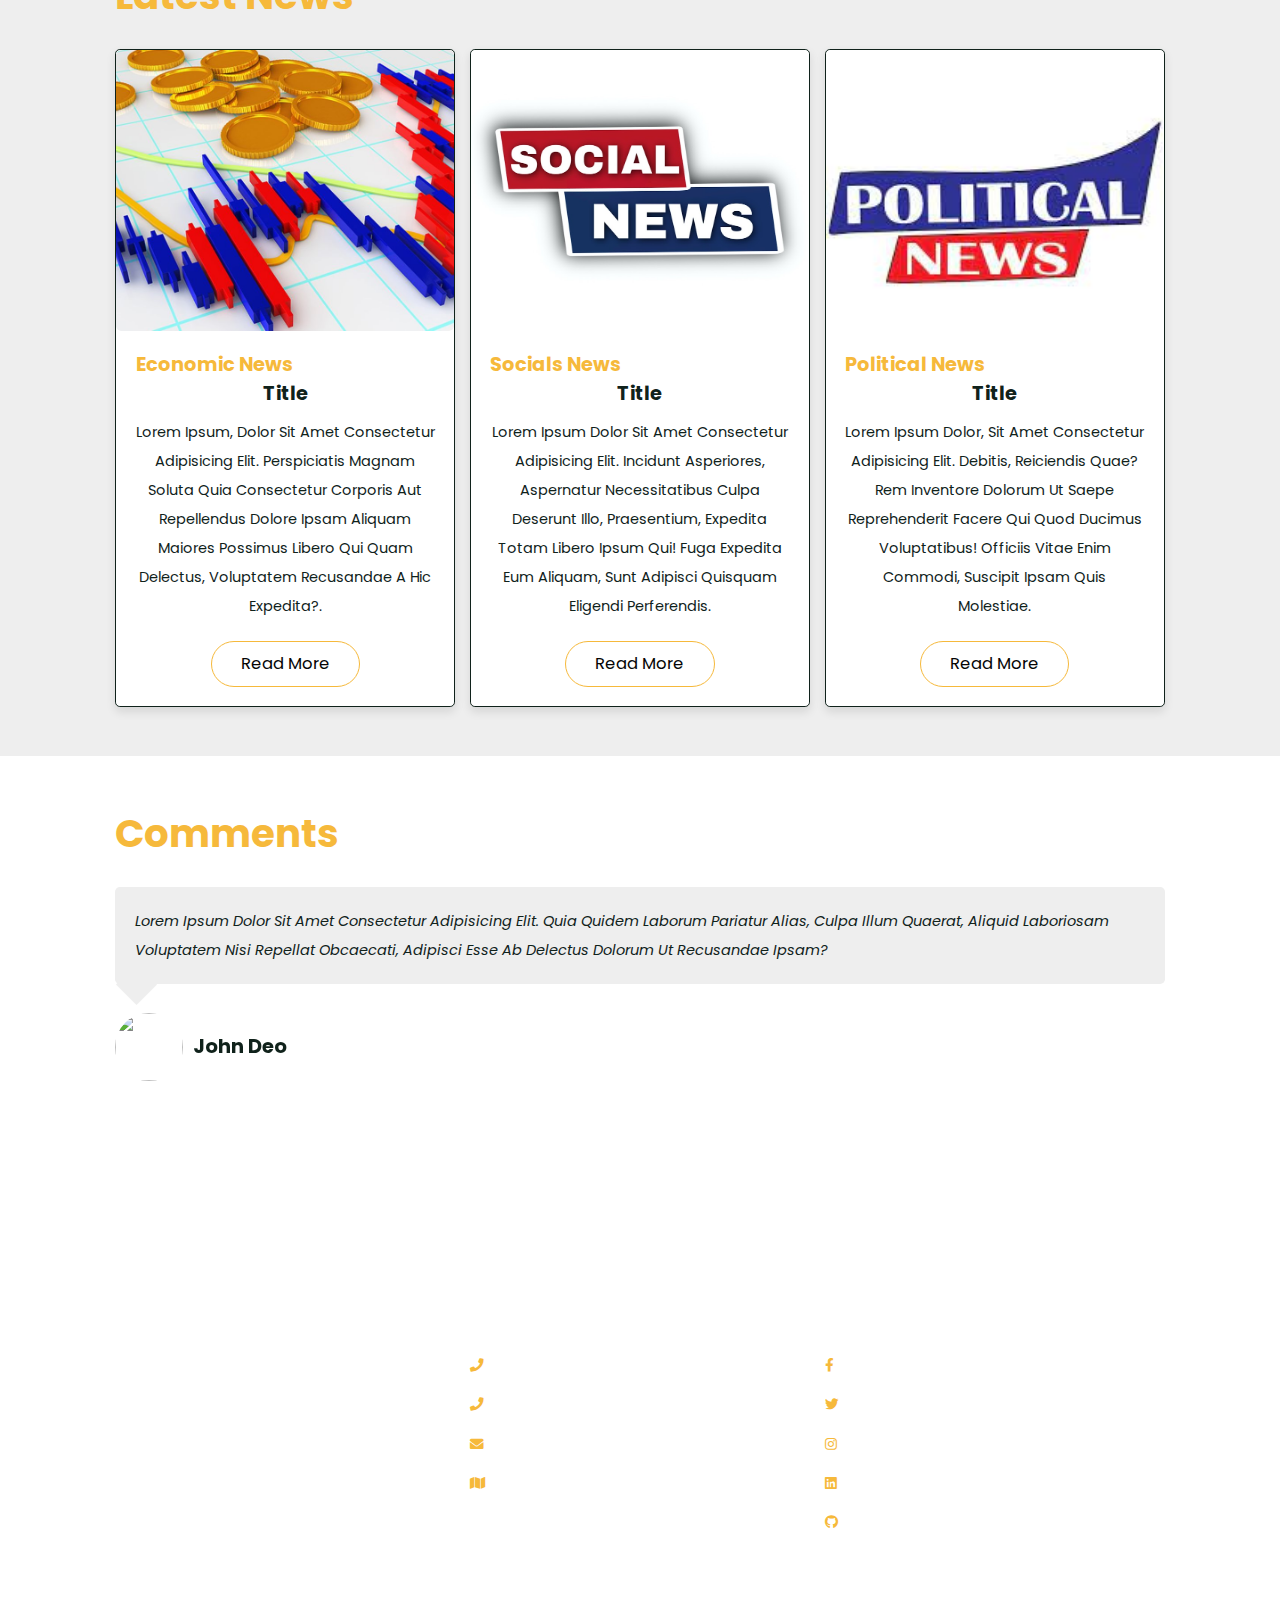
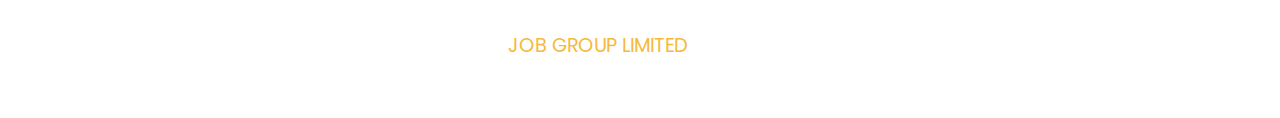
==== commit 2b8a1774: "Update index.html" ====
--- a/index.html
+++ b/index.html
@@ -375,9 +375,7 @@
                 <h4>Title</h4>
                 <p>Lorem ipsum dolor, sit amet consectetur adipisicing elit. Debitis, reiciendis quae? Rem inventore dolorum ut saepe reprehenderit facere qui quod ducimus voluptatibus! Officiis vitae enim commodi, suscipit ipsam quis molestiae.</p>
                 <!-- <div class="price">$250 - $450</div> -->
-                <a href="#" class="btns"><svg xmlns="http://www.w3.org/2000/svg" width="16" height="16" fill="currentColor" class="bi bi-play-fill" viewBox="0 0 16 16">
-  <path d="m11.596 8.697-6.363 3.692c-.54.313-1.233-.066-1.233-.697V4.308c0-.63.692-1.01 1.233-.696l6.363 3.692a.802.802 0 0 1 0 1.393z"/>
-</svg> Play News</a>
+                <a href="#" class="btns">Read More</a>
             </div>
         </div>
 
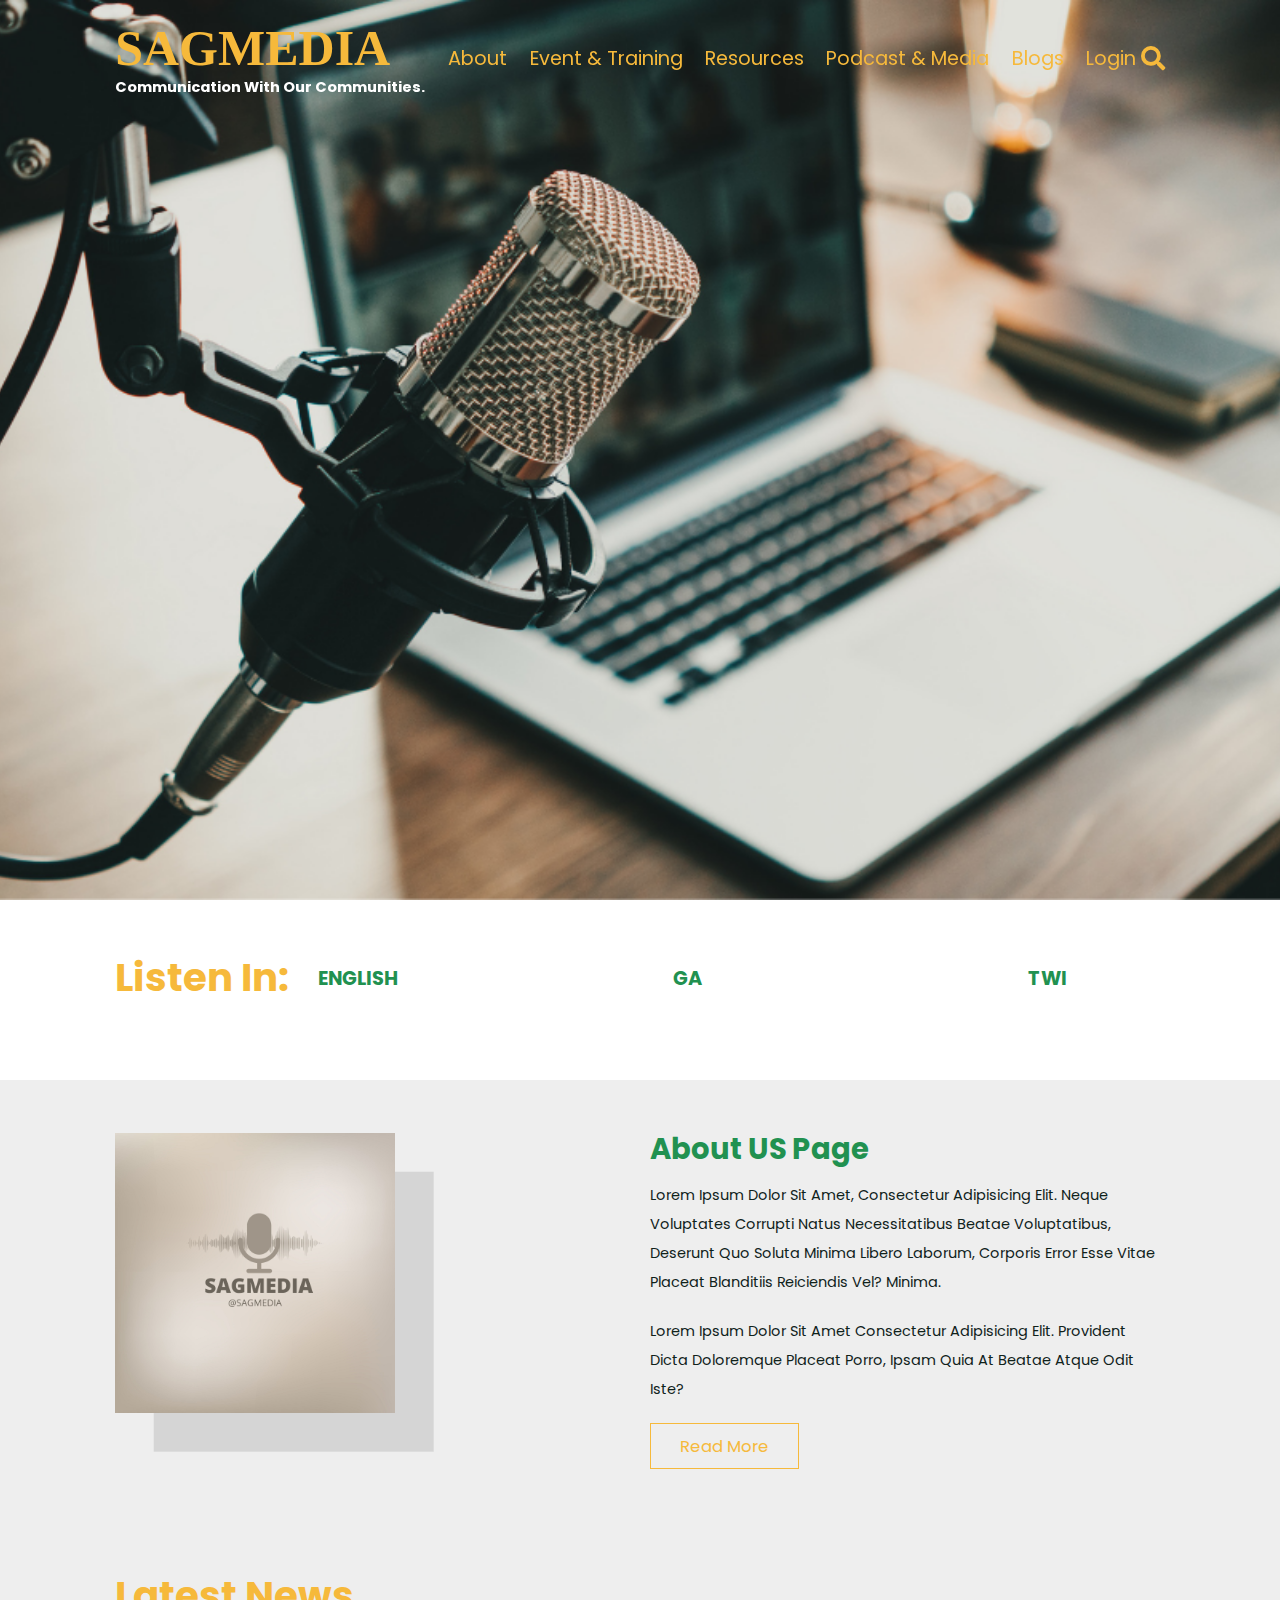
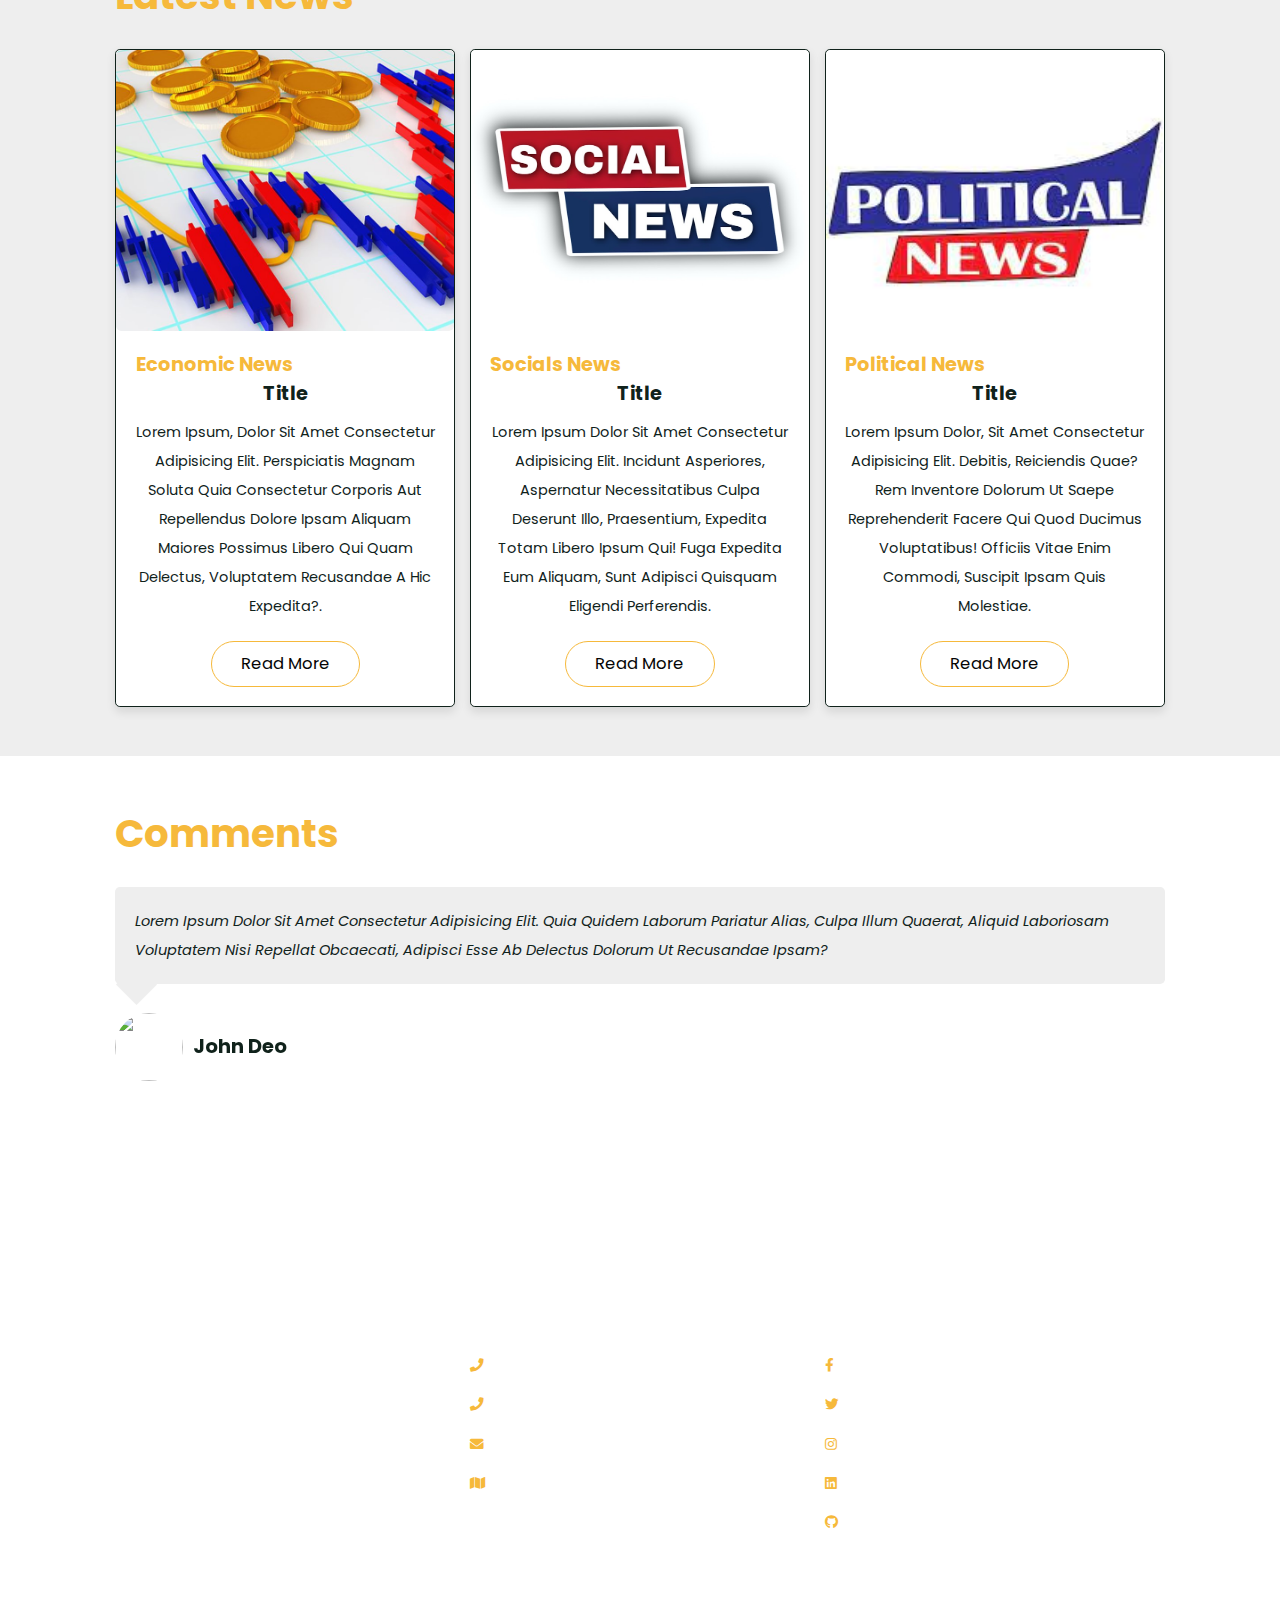
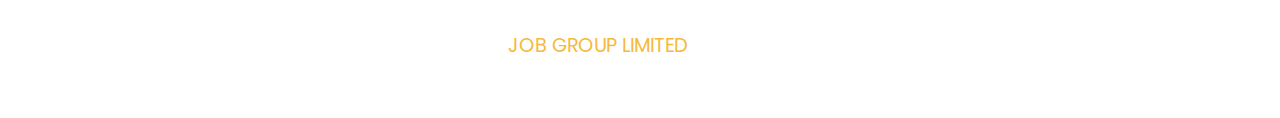
==== commit c382e6e1: "Update index.html" ====
--- a/index.html
+++ b/index.html
@@ -31,12 +31,12 @@
         <div id="nav-close" class="fas fa-times"></div>
         <div class="dropdown">
             <div class="dropdown-content">
-                <!--<a href="#home">Home</a> -->
                 <a href="#about">About</a>
                 <a href="resource.html">Event & Training</a>
                 <a href="resource.html">Resources</a>
                 <a href="resource.html">Podcast & Media</a>
                 <a href="resource.html">Blogs</a>
+                <a href="#home">Login</a>
             </div> 
         </div>
     </nav>
